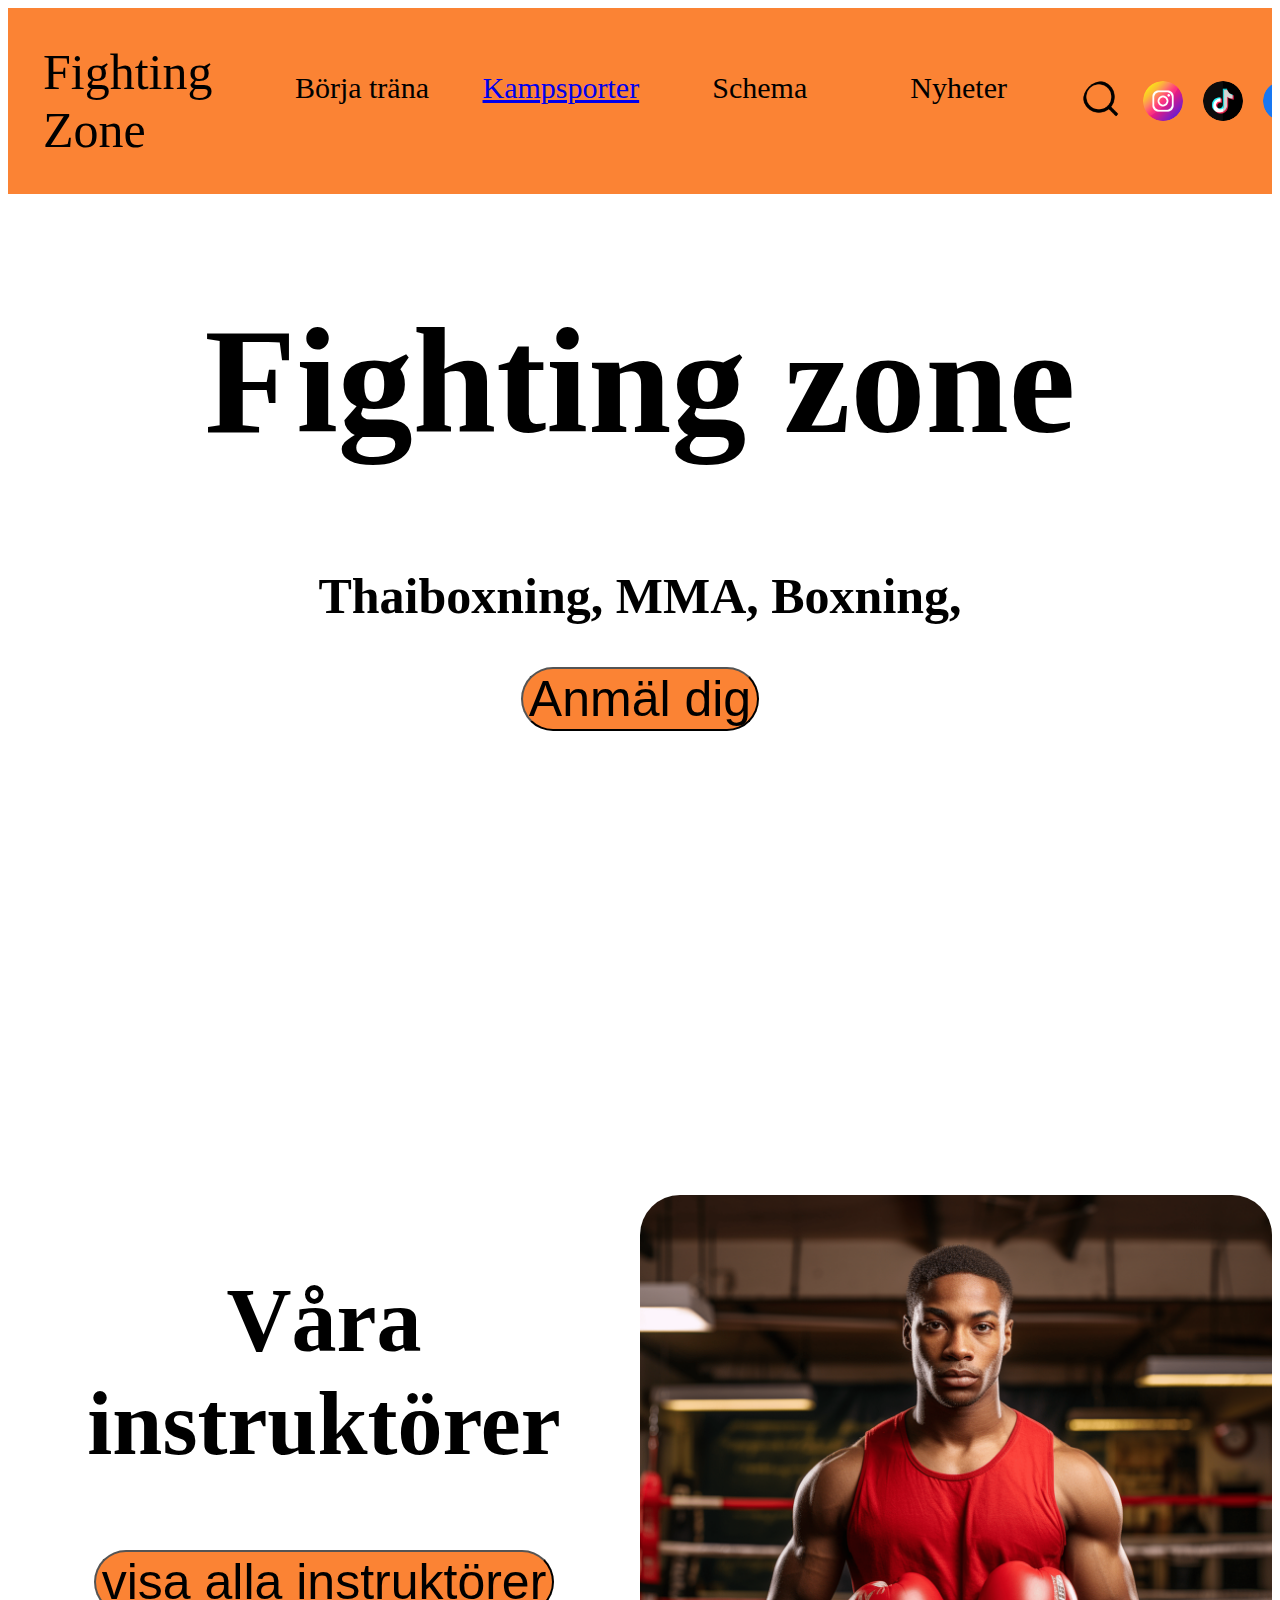
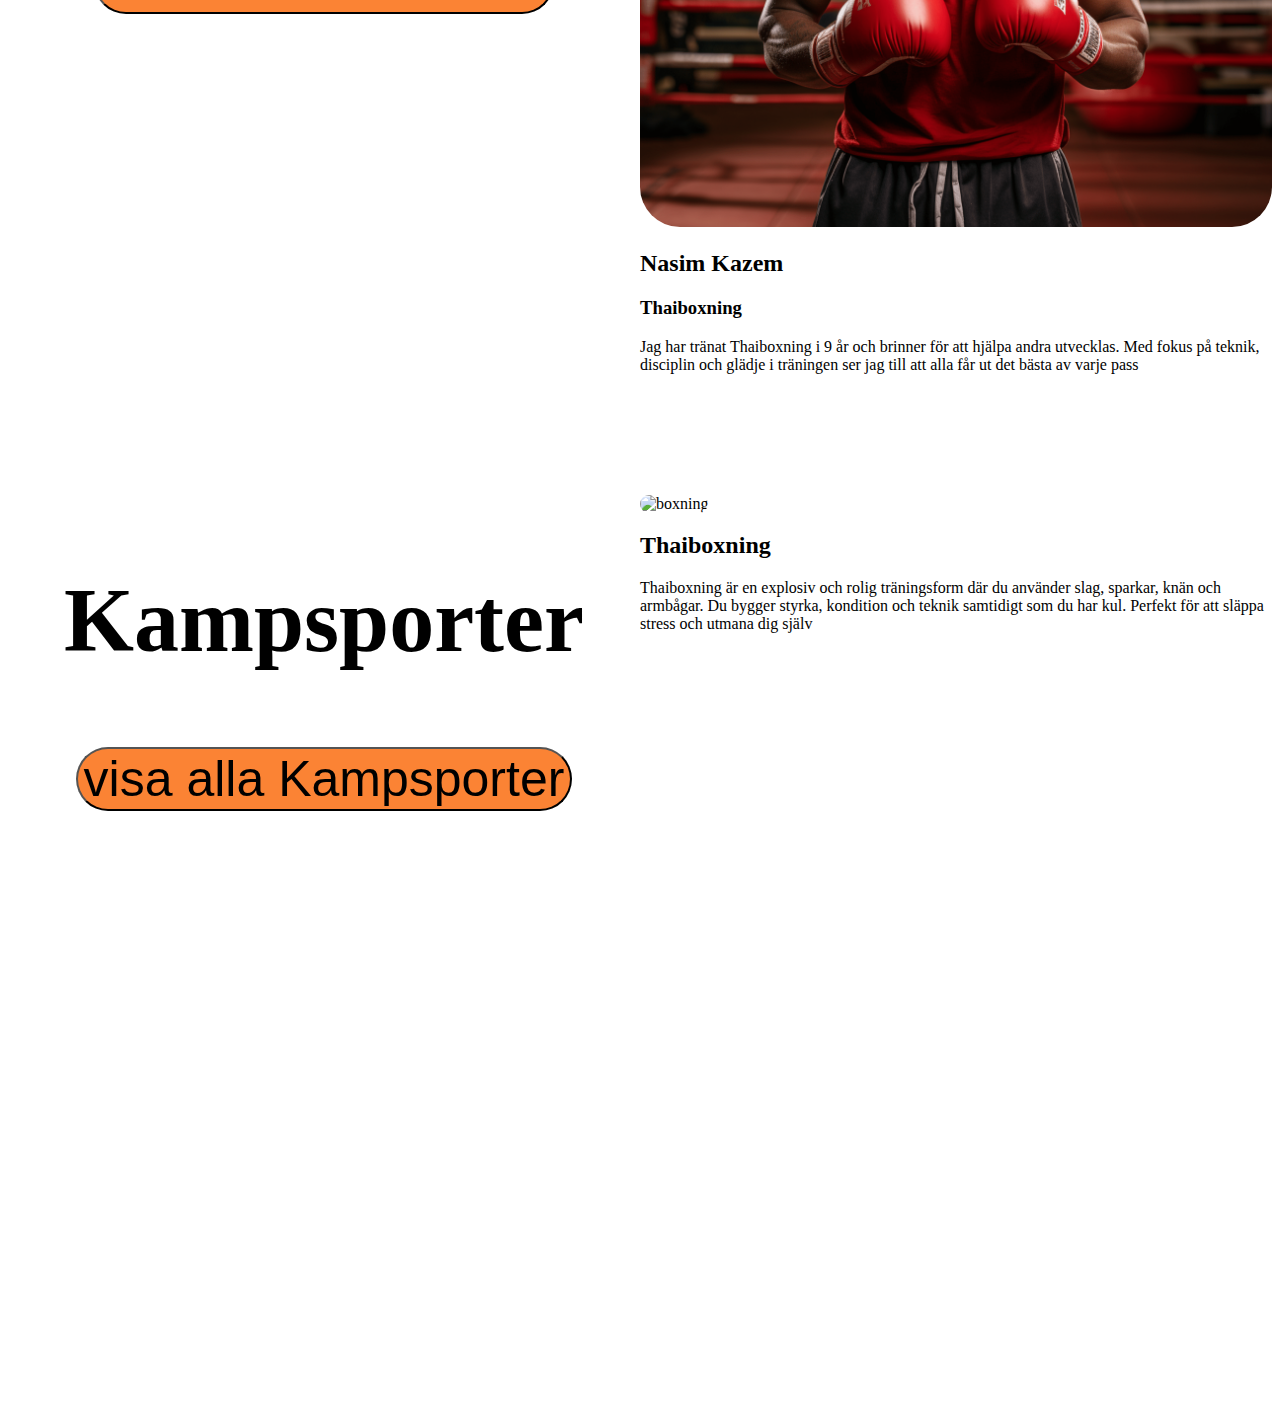
==== index.html @ 30fea443 "länkat till kampsporter och ändrat färg" ====
<!DOCTYPE html>
<html lang="en">
<head>
    <meta charset="UTF-8">
    <meta name="viewport" content="width=device-width, initial-scale=1.0">
    <title>Document</title>
    <link rel="stylesheet" href="css/style.css">
</head>


<body>
    <header>
        <nav class="navbar">
           
            <div class="logo"> Fighting <br> Zone</div>
            <ul class="navlankar">
                <li class="hv"> Börja träna </li>
                <li class="hv"> <a href="kampsporter"> Kampsporter </a></li>
                <li class="hv"> Schema </li>
                <li class="hv"> Nyheter </li>
                <li><div id="ikonerbox"><img class="ikoner" src="loupe.png" alt="sök knapp">
                <img class="ikoner" src="instagram-2.png" alt="Instagram">
                <img class="ikoner" src="tik-tok.png" alt="Tiktok">
                <img class="ikoner" src="facebook.png" alt="facebook"></div></li>
            </ul>
        </nav>
    </header> 



<main> 
    <section> 
            <h1> Fighting zone</h1>
            <h2 id="forstasidan"> Thaiboxning, MMA, Boxning, </h2>
            <button> Anmäl dig</button>
    </section>

 </main>


<main class="main2"> 
    <section class="sida2">
       
        <h2 class="andrasidan"> Våra <br> instruktörer</h2>
        <button class="visaalla"> visa alla instruktörer </button>

    </section>

    <section class="sida2">

            <img src="ai-generated-8414727_1280.png" alt="boxningscoach">
            <h2 class="bilsrubrik">Nasim Kazem</h2>
            <h3> Thaiboxning</h3>
            <p class="bildtext"> Jag har tränat Thaiboxning i 9 år och brinner för att hjälpa andra utvecklas. Med fokus på teknik, disciplin och glädje i träningen ser jag till att alla får ut det bästa av varje pass</p>
    
    </section>

</main>







<main class="main2"> 
    <section class="sida2">
       
        <h2 class="andrasidan"> Kampsporter</h2>
        <button class="visaalla"> visa alla Kampsporter </button>

    </section>

    <section class="sida2">

            <img src="lorenzo-fatto-offidani-de5OZMjb5ww-unsplash.jpg" alt="boxning">
            <h2 class="bildrubrik">Thaiboxning</h2>
            <p class="bildtext">Thaiboxning är en explosiv och rolig träningsform där du använder slag, sparkar, knän och armbågar. Du bygger styrka, kondition och teknik samtidigt som du har kul. Perfekt för att släppa stress och utmana dig själv</p>
    </section>

</main>





   <script src="js/script.js"></script>
</body>
</html>
---- css/style.css ----
#cotainer {
    display: grid;
    grid-template-rows: auto;
    grid-template-areas: 
    'hd hd hd hd'
    'nv nv nv nv'
    'sec sec sec sec'
    'ft ft ft ft';
    margin: auto;
    background-color: rgb(124, 124, 124);
   
}

header {
    grid-area: hd;
    background-color: rgb(251, 131, 52);
}


.navlankar {
    list-style-type: none;
    display: block;
    text-align: center;
    padding: 15px;
    overflow: hidden;
    display: flex;
}

.navbar li{
float: left;
margin: 15px;
font-size: 30px;
width: 300px;
}

.navbar {
    display: flex;
    align-items: center;
}

.navlankar li.hv:hover{
    background-color: rgb(128, 128, 128);
}

.ikoner {
    width: 40px;
    height: 40px;
    display: block;
    margin: 10px;
}

#ikonerbox {
    display: flex;
}

.logo {
    align-self: center;
    padding: 35px;
    font-size: 50px;
}

h1 {
    text-align: center;
    font-size: 150px;
}



#forstasidan {
    text-align: center;
    font-size: 50px;
}

button { 
    display:block;
   border-radius: 100px;
   font-size: 50px;
   margin: auto;
   background-color: rgb(251, 131, 52);;
}

main {
    height: 100vh;
}

.main2 {
    height: 100vh;
    display: flex;
    
}

.sida2 {
    width: 50%;
}

.andrasidan {
    font-size: 90px;
    text-align: center;
}

.visaalla {
    font-size: 50px;
}


img {
    max-width: 100%;
    height: auto;
    border-radius: 40px;

}

.bildrubrik {

}





@media screen and (max-width:600px) {


    nav {
        justify-content: center;
    }

    nav ul {
        display: block;
    }

    .logo {
        align-self: center;
        padding: 20px;
        font-size: 40px;
    }

    h1 {
        font-size: 80px;
        text-align: center;
    }

   #forstasidan {
        font-size: 30px;
        text-align: center;
    }

    button { 
        border-radius: 100px;
        font-size: 35px;
     }
    
     .visaalla {
        border-radius: 100px;
        font-size: 25px;

     }

    .andrasidan {
        font-size: 50px;
    }
     

}
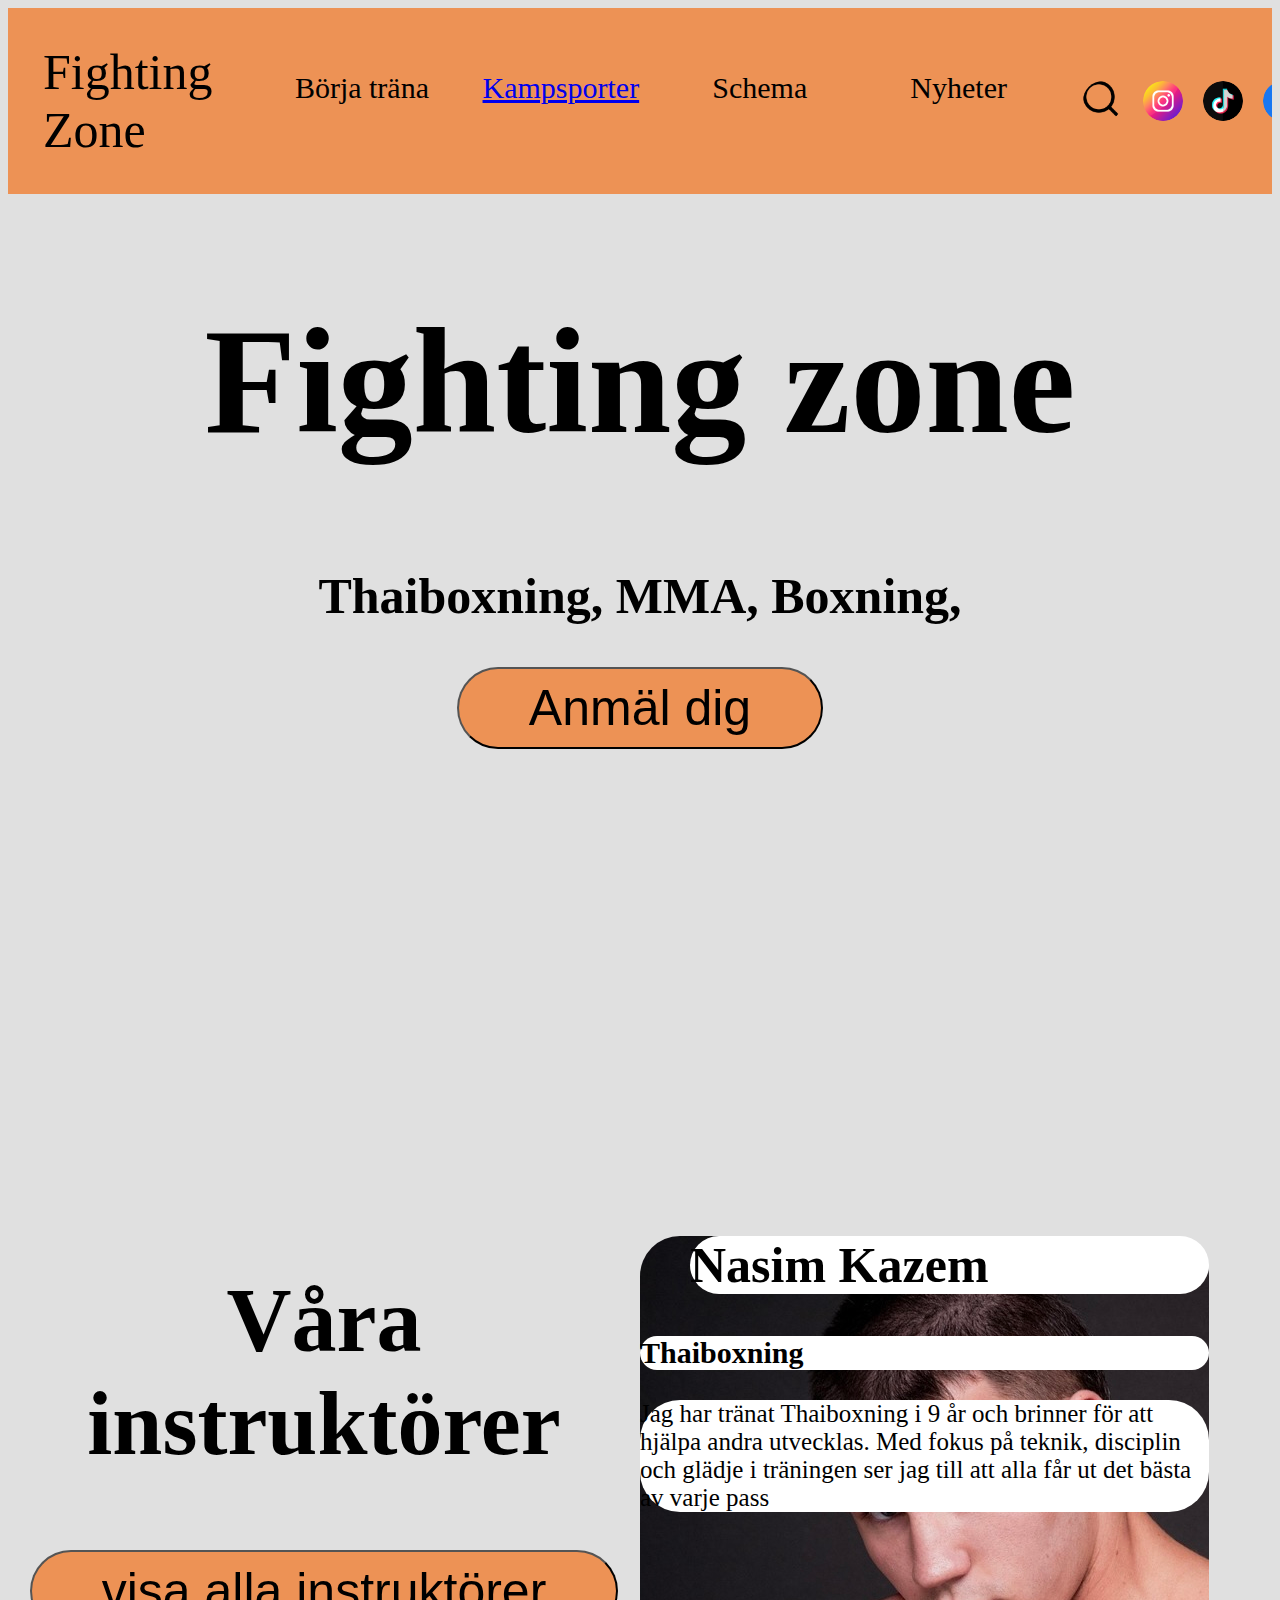
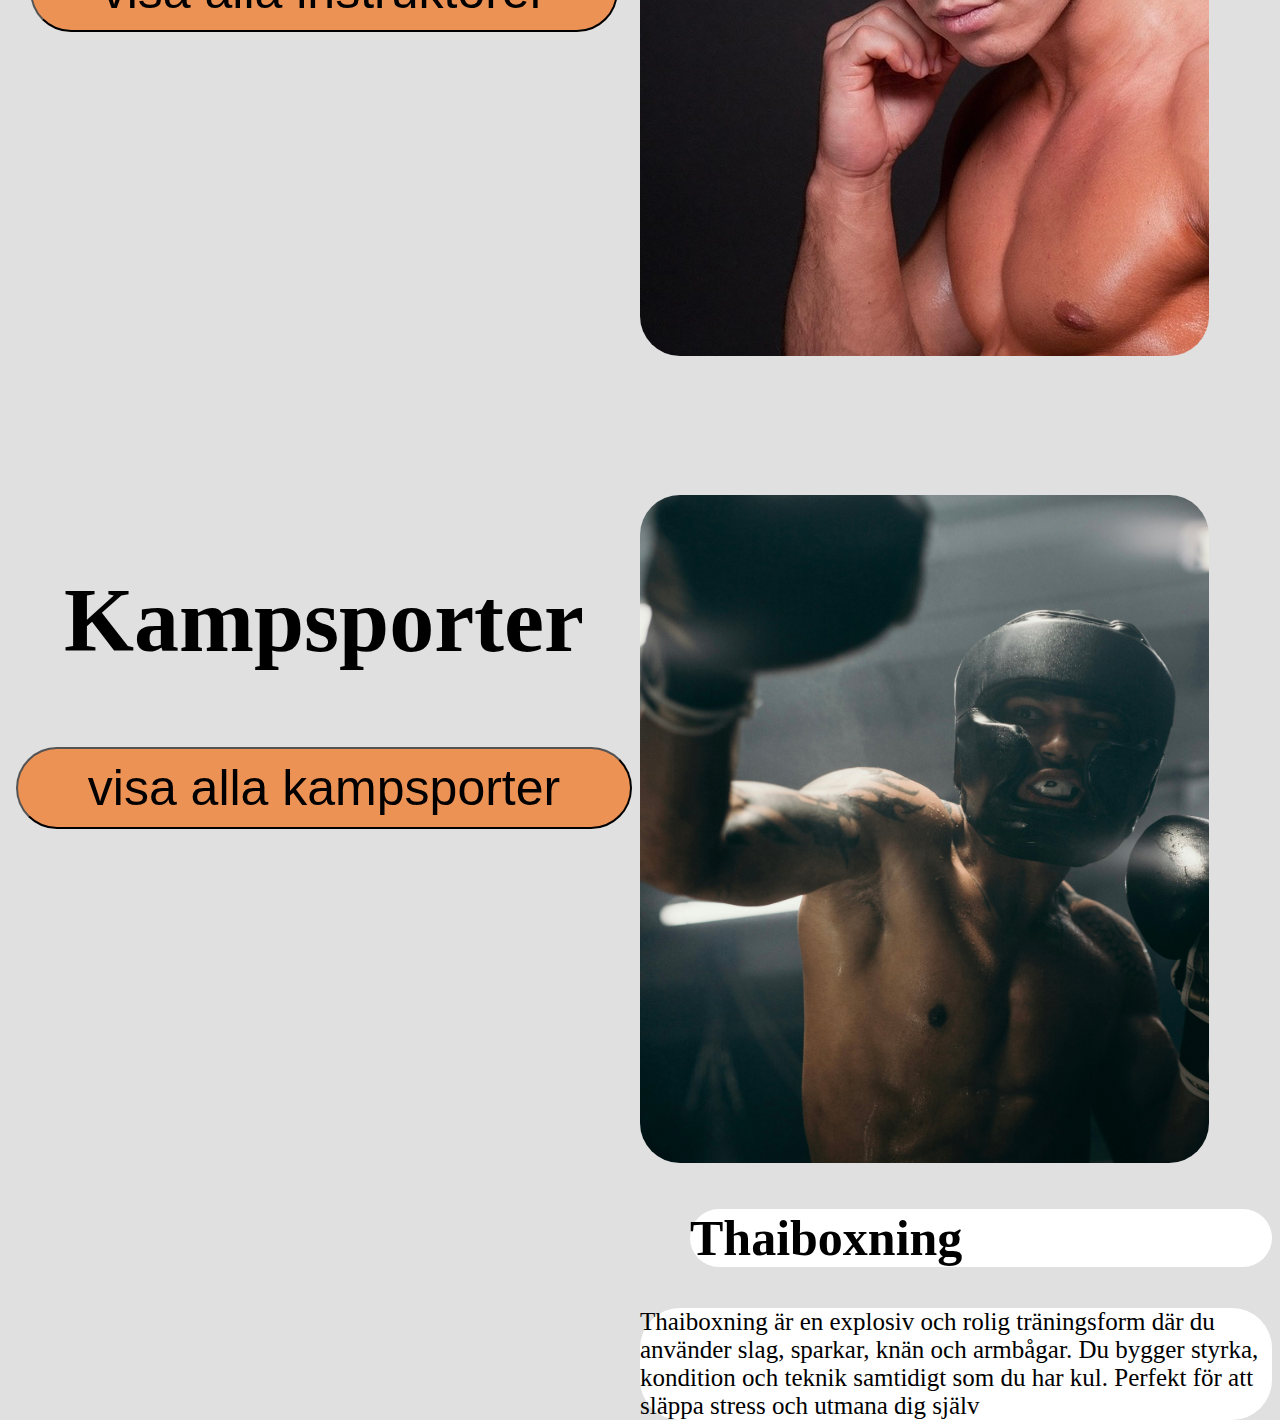
==== commit 866d8d81: "gott o blandat:)" ====
--- a/index.html
+++ b/index.html
@@ -8,7 +8,7 @@
 </head>
 
 
-<body>
+<body id="helasidan">
     <header>
         <nav class="navbar">
            
@@ -48,11 +48,13 @@
 
     <section class="sida2">
 
-            <img src="ai-generated-8414727_1280.png" alt="boxningscoach">
-            <h2 class="bilsrubrik">Nasim Kazem</h2>
+        <div class="Bild"> 
+
+            <h2 class="bildrubrik">Nasim Kazem</h2>
             <h3> Thaiboxning</h3>
             <p class="bildtext"> Jag har tränat Thaiboxning i 9 år och brinner för att hjälpa andra utvecklas. Med fokus på teknik, disciplin och glädje i träningen ser jag till att alla får ut det bästa av varje pass</p>
-    
+    </div>
+
     </section>
 
 </main>
@@ -67,13 +69,13 @@
     <section class="sida2">
        
         <h2 class="andrasidan"> Kampsporter</h2>
-        <button class="visaalla"> visa alla Kampsporter </button>
+        <button class="visaalla"> visa alla kampsporter </button>
 
     </section>
 
     <section class="sida2">
 
-            <img src="lorenzo-fatto-offidani-de5OZMjb5ww-unsplash.jpg" alt="boxning">
+            <img src="pexels-cottonbro-4761665.jpg" alt="boxning">
             <h2 class="bildrubrik">Thaiboxning</h2>
             <p class="bildtext">Thaiboxning är en explosiv och rolig träningsform där du använder slag, sparkar, knän och armbågar. Du bygger styrka, kondition och teknik samtidigt som du har kul. Perfekt för att släppa stress och utmana dig själv</p>
     </section>
@@ -83,7 +85,6 @@
 
 
 
-
    <script src="js/script.js"></script>
 </body>
 </html>--- a/css/style.css
+++ b/css/style.css
@@ -8,14 +8,17 @@
     'ft ft ft ft';
     margin: auto;
     background-color: rgb(124, 124, 124);
-   
+
 }
 
 header {
     grid-area: hd;
-    background-color: rgb(251, 131, 52);
-}
-
+    background-color: rgb(237, 146, 85);
+}
+
+#helasidan {
+    background-color: rgb(224, 224, 224);
+}
 
 .navlankar {
     list-style-type: none;
@@ -76,7 +79,8 @@
    border-radius: 100px;
    font-size: 50px;
    margin: auto;
-   background-color: rgb(251, 131, 52);;
+   background-color: rgb(237, 146, 85);
+   padding: 10px 70px;
 }
 
 main {
@@ -91,6 +95,8 @@
 
 .sida2 {
     width: 50%;
+    position: relative; 
+    display: inline-block;
 }
 
 .andrasidan {
@@ -103,18 +109,51 @@
 }
 
 
+.Bild {
+    background-image: url("../bodybuilder-5352031_1280\ 2.jpg");
+    max-width: 90%;
+    height: 80%;
+    border-radius: 40px;
+}
+
 img {
-    max-width: 100%;
+    max-width: 90%;
     height: auto;
     border-radius: 40px;
 
 }
 
 .bildrubrik {
-
-}
-
-
+   font-size: 50px;
+   background-color: rgb(255, 255, 255);
+   border-radius: 40px;
+ 
+   margin-left:50px
+}
+
+h3 { 
+    background-color: rgb(255, 255, 255);
+    border-radius: 40px;
+    font-size: 30px;
+}
+
+.bildtext {
+    background-color: rgb(255, 255, 255);
+    font-size: 25px;
+    border-radius: 40px;
+}
+
+#html2 {
+    background-color: rgb(154, 154, 154);
+}
+
+#intresseanmälan {
+    font-size: 50px;
+}
+
+.aktivitet {
+border-radius: 100px;
+}
 
 
 
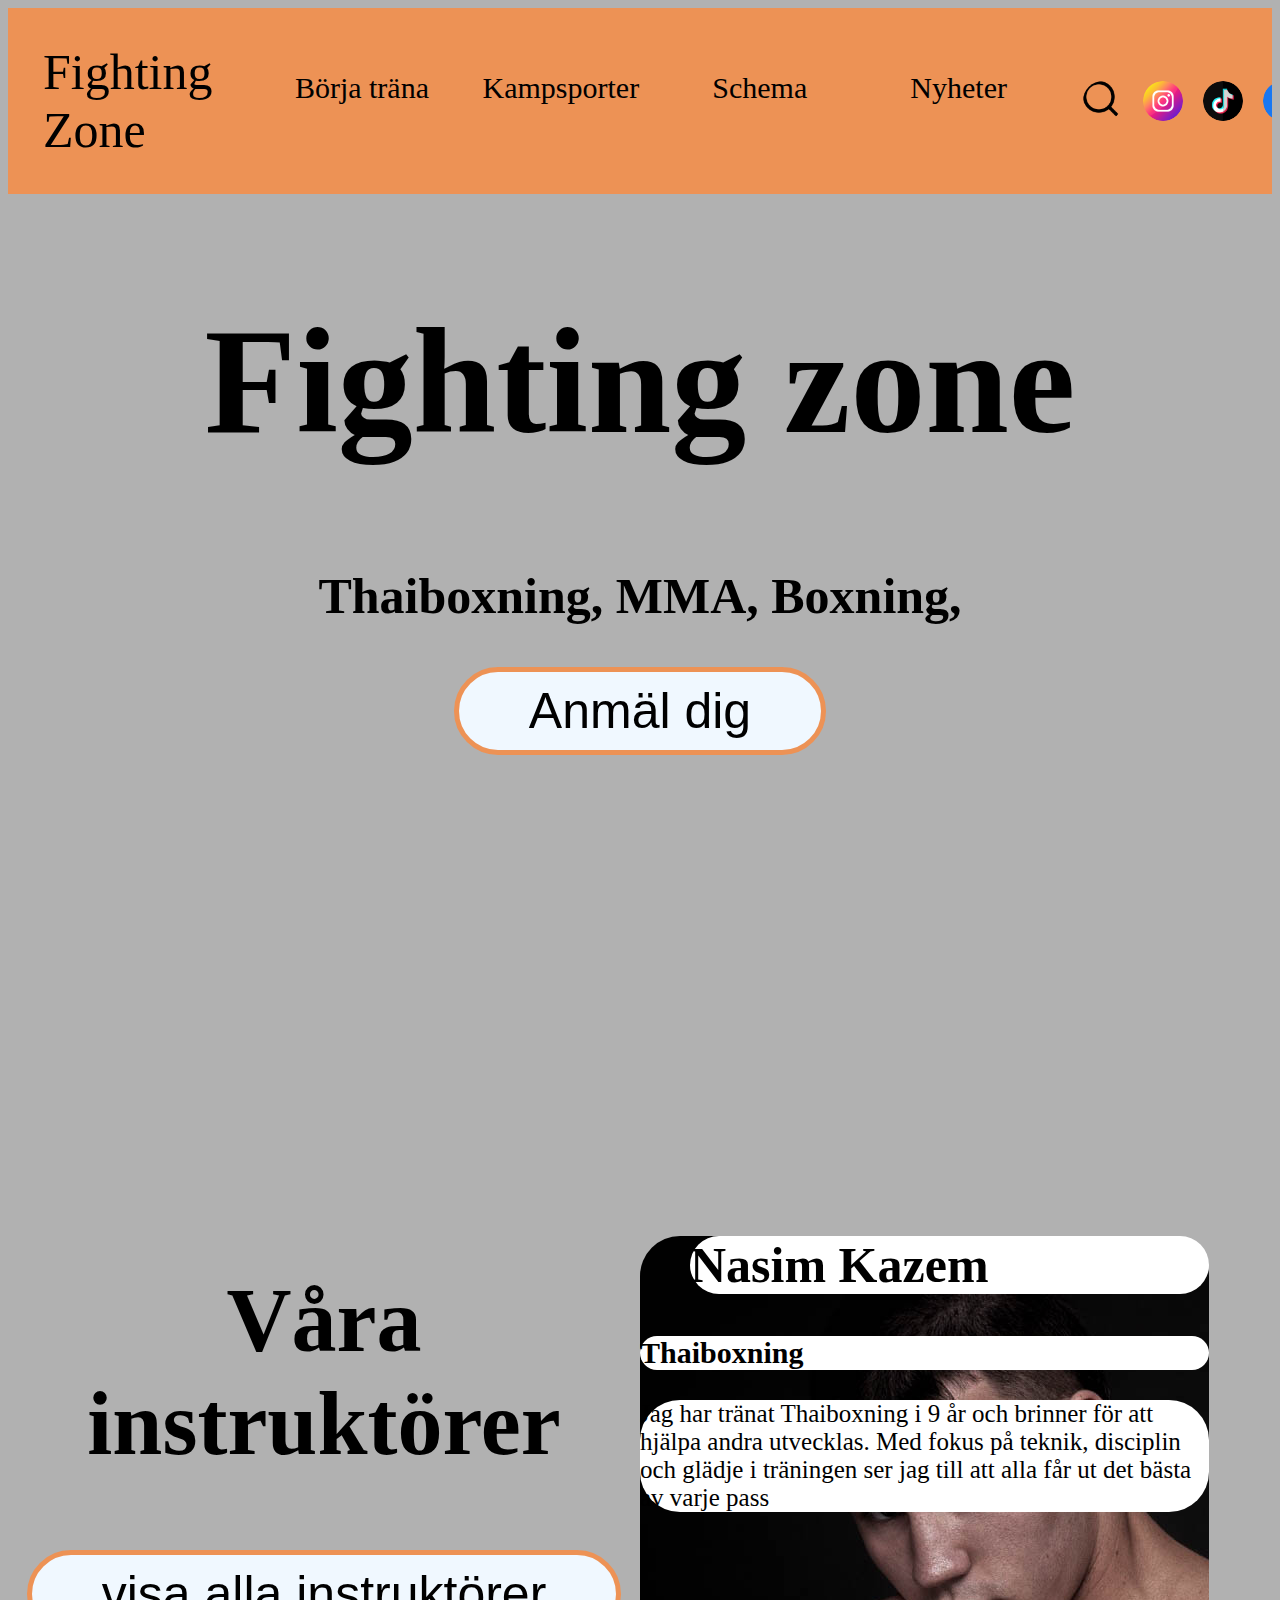
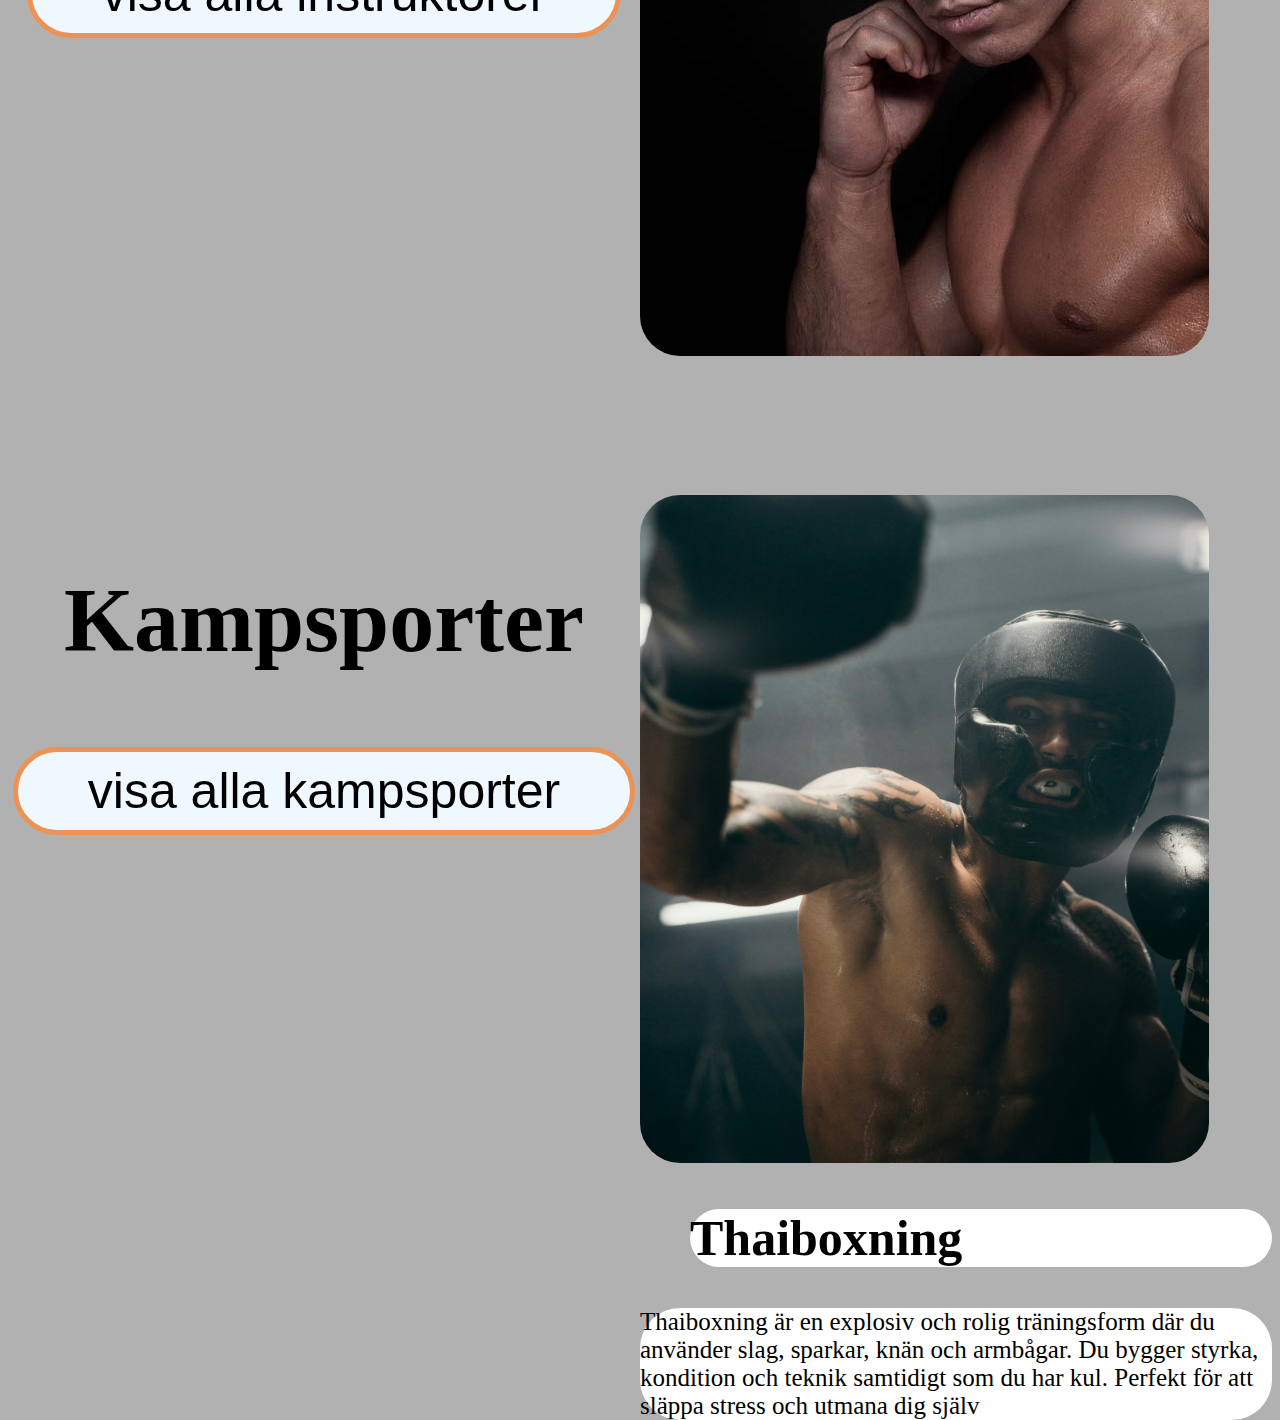
==== commit fa048541: "Ändrat knappar och andra detaljer" ====
--- a/index.html
+++ b/index.html
@@ -15,7 +15,7 @@
             <div class="logo"> Fighting <br> Zone</div>
             <ul class="navlankar">
                 <li class="hv"> Börja träna </li>
-                <li class="hv"> <a href="kampsporter"> Kampsporter </a></li>
+                <li class="hv"> <a href="#kampsporter"> Kampsporter </a></li>
                 <li class="hv"> Schema </li>
                 <li class="hv"> Nyheter </li>
                 <li><div id="ikonerbox"><img class="ikoner" src="loupe.png" alt="sök knapp">
@@ -32,7 +32,7 @@
     <section> 
             <h1> Fighting zone</h1>
             <h2 id="forstasidan"> Thaiboxning, MMA, Boxning, </h2>
-            <button> Anmäl dig</button>
+            <button> <a href="anmäldig.html">Anmäl dig</a></button>
     </section>
 
  </main>
@@ -66,7 +66,7 @@
 
 
 <main class="main2"> 
-    <section class="sida2">
+    <section class="sida2" id="kampsporter"> 
        
         <h2 class="andrasidan"> Kampsporter</h2>
         <button class="visaalla"> visa alla kampsporter </button>
--- a/css/style.css
+++ b/css/style.css
@@ -17,7 +17,7 @@
 }
 
 #helasidan {
-    background-color: rgb(224, 224, 224);
+    background-color: rgb(177, 177, 177);
 }
 
 .navlankar {
@@ -42,7 +42,12 @@
 }
 
 .navlankar li.hv:hover{
-    background-color: rgb(128, 128, 128);
+    background-color: rgb(177, 177, 177);
+}
+
+a {
+text-decoration: none;
+color: #000;
 }
 
 .ikoner {
@@ -79,8 +84,14 @@
    border-radius: 100px;
    font-size: 50px;
    margin: auto;
-   background-color: rgb(237, 146, 85);
    padding: 10px 70px;
+   border-radius: ;
+   background-color: aliceblue;
+   border: 5px solid rgb(237, 146, 85);
+}
+
+button:hover {
+    background-color: rgb(237, 146, 85);
 }
 
 main {
@@ -144,16 +155,32 @@
 }
 
 #html2 {
-    background-color: rgb(154, 154, 154);
-}
+    background-color: rgb(179, 179, 179);
+    display: flex;
+    justify-content: center;
+}
+
 
 #intresseanmälan {
     font-size: 50px;
 }
+
+#intresseanmälan.knappar {
+    display: flex;
+}
+
 
 .aktivitet {
 border-radius: 100px;
-}
+background-color: aliceblue;
+border: 5px solid rgb(237, 146, 85);
+}
+
+
+p {
+    font-size: 30px;
+}
+
 
 
 
@@ -198,6 +225,7 @@
     .andrasidan {
         font-size: 50px;
     }
+
      
 
 }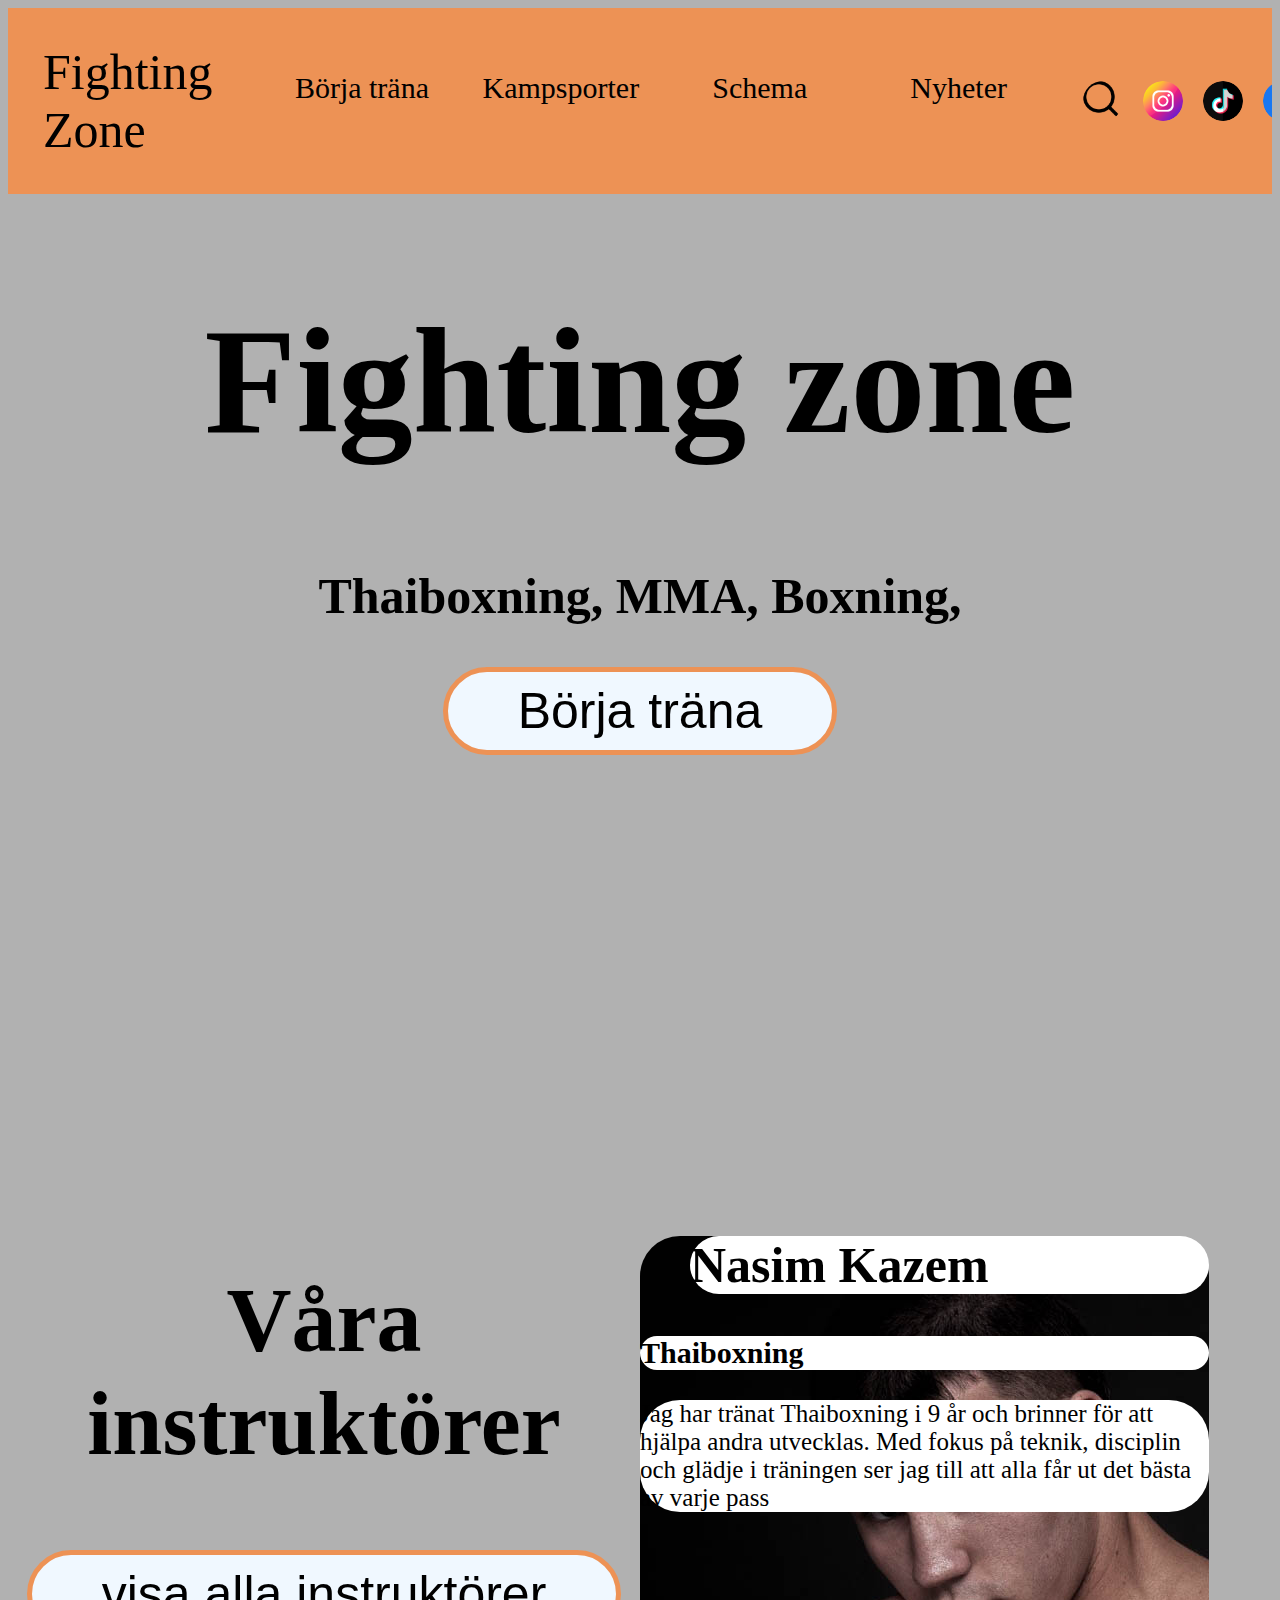
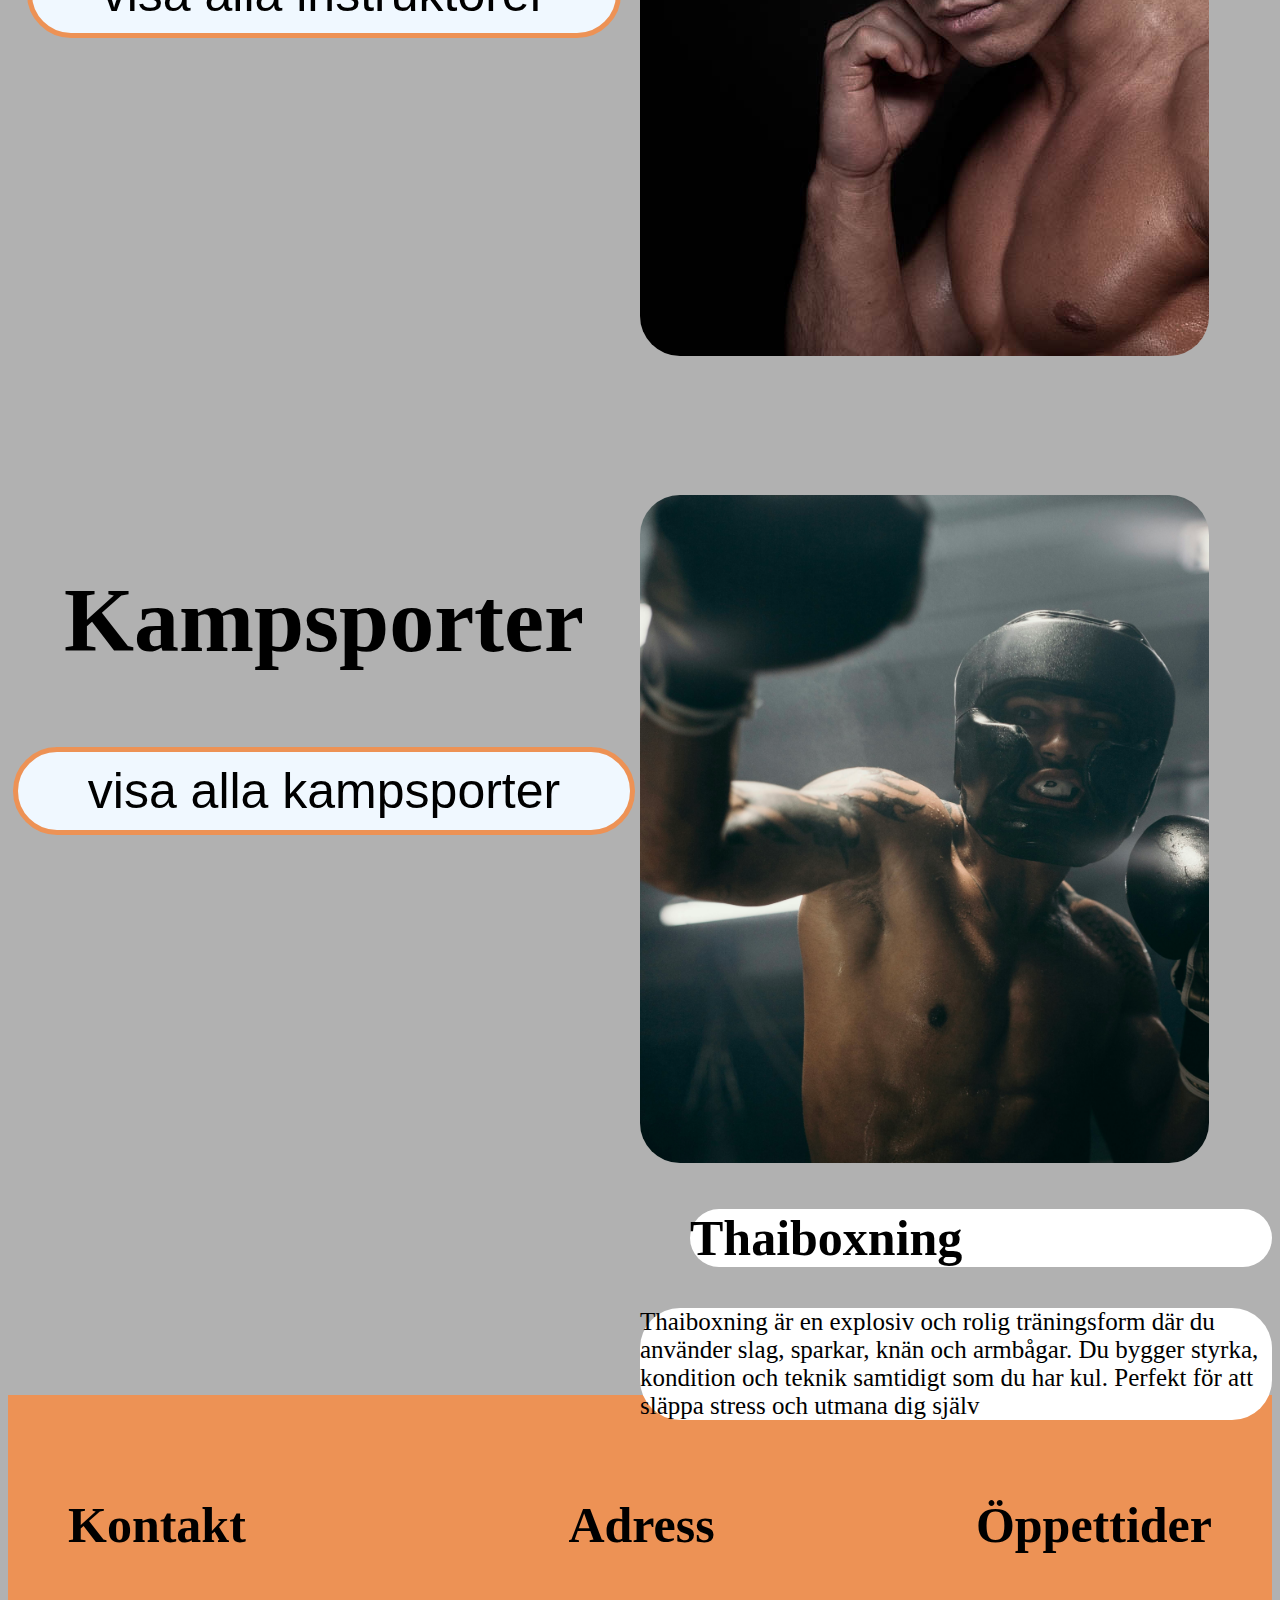
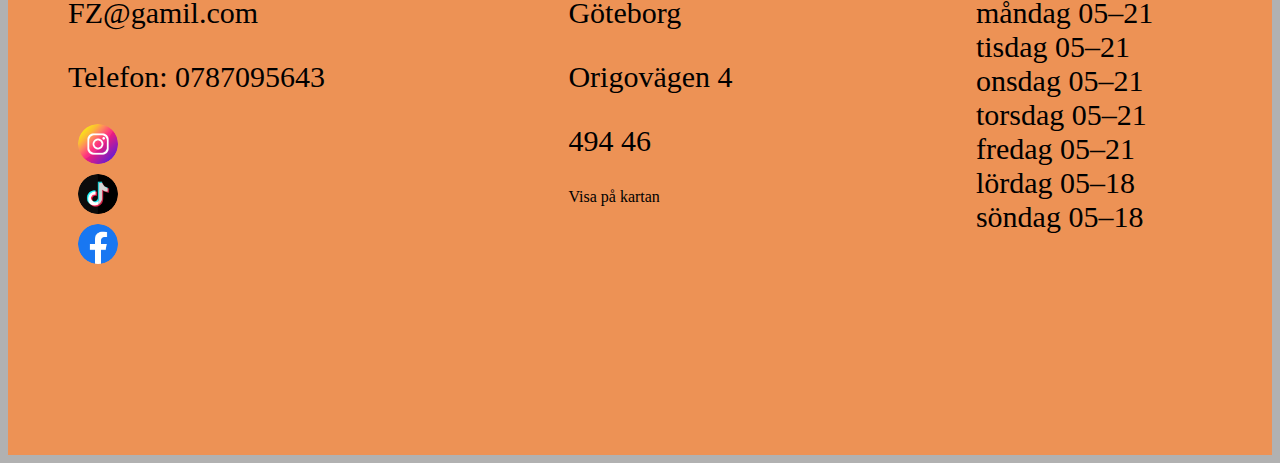
==== commit cb687a5c: "footer" ====
--- a/index.html
+++ b/index.html
@@ -32,7 +32,7 @@
     <section> 
             <h1> Fighting zone</h1>
             <h2 id="forstasidan"> Thaiboxning, MMA, Boxning, </h2>
-            <button> <a href="anmäldig.html">Anmäl dig</a></button>
+            <button> <a href="anmäldig.html">Börja träna</a></button>
     </section>
 
  </main>
@@ -82,7 +82,39 @@
 
 </main>
 
+<footer>
+    <div class="footer.text"> 
+        <h2 class="footerrubrik"> Kontakt </h2>
+        <p> <a href="https://mail.google.com/mail/u/1/#inbox"> FZ@gamil.com</a></p>
+        <p> Telefon: 0787095643</p>
+        <img class="ikoner" src="instagram-2.png" alt="Instagram">
+        <img class="ikoner" src="tik-tok.png" alt="Tiktok">
+        <img class="ikoner" src="facebook.png" alt="facebook"></div>
+    </div>
 
+    <div class="footer.text"> 
+        <h2 class="footerrubrik"> Adress </h2>
+        <p> Göteborg </p>
+        <p> Origovägen 4 </p>
+        <p> 494 46</p>
+        <a href="https://www.google.com/maps/dir/57.8164964,12.036307/Origovägen+4,+412+58+Göteborg/@57.7618045,10.7734754,8.86z/data=!4m10!4m9!1m1!4e1!1m5!1m1!1s0x464ff30cadd946df:0x39654b05d8cc5f4a!2m2!1d11.9745852!2d57.6904964!3e3?entry=ttu&g_ep=EgoyMDI1MDMyNC4wIKXMDSoASAFQAw%3D%3D"> Visa på kartan </a>
+
+    </div>
+
+    <div class="footer.text"> 
+        <h2 class="footerrubrik"> Öppettider </h2>
+        <p> måndag	05–21 <br>
+            tisdag	05–21<br>
+            onsdag	05–21<br>
+            torsdag	05–21<br>
+            fredag	05–21<br>
+            lördag	05–18<br>
+            söndag	05–18
+        </p>
+    
+    </div>
+
+</footer>
 
 
    <script src="js/script.js"></script>
--- a/css/style.css
+++ b/css/style.css
@@ -85,7 +85,6 @@
    font-size: 50px;
    margin: auto;
    padding: 10px 70px;
-   border-radius: ;
    background-color: aliceblue;
    border: 5px solid rgb(237, 146, 85);
 }
@@ -153,6 +152,28 @@
     font-size: 25px;
     border-radius: 40px;
 }
+
+footer {
+    height: 60vh;
+    background-color: rgb(237, 146, 85);
+    display: flex;
+    justify-content: space-between;
+    padding: 60px;
+}
+
+
+.footerrubrik {
+    font-size: 50px;
+}
+
+.footer.text 
+
+
+
+
+
+
+
 
 #html2 {
     background-color: rgb(179, 179, 179);
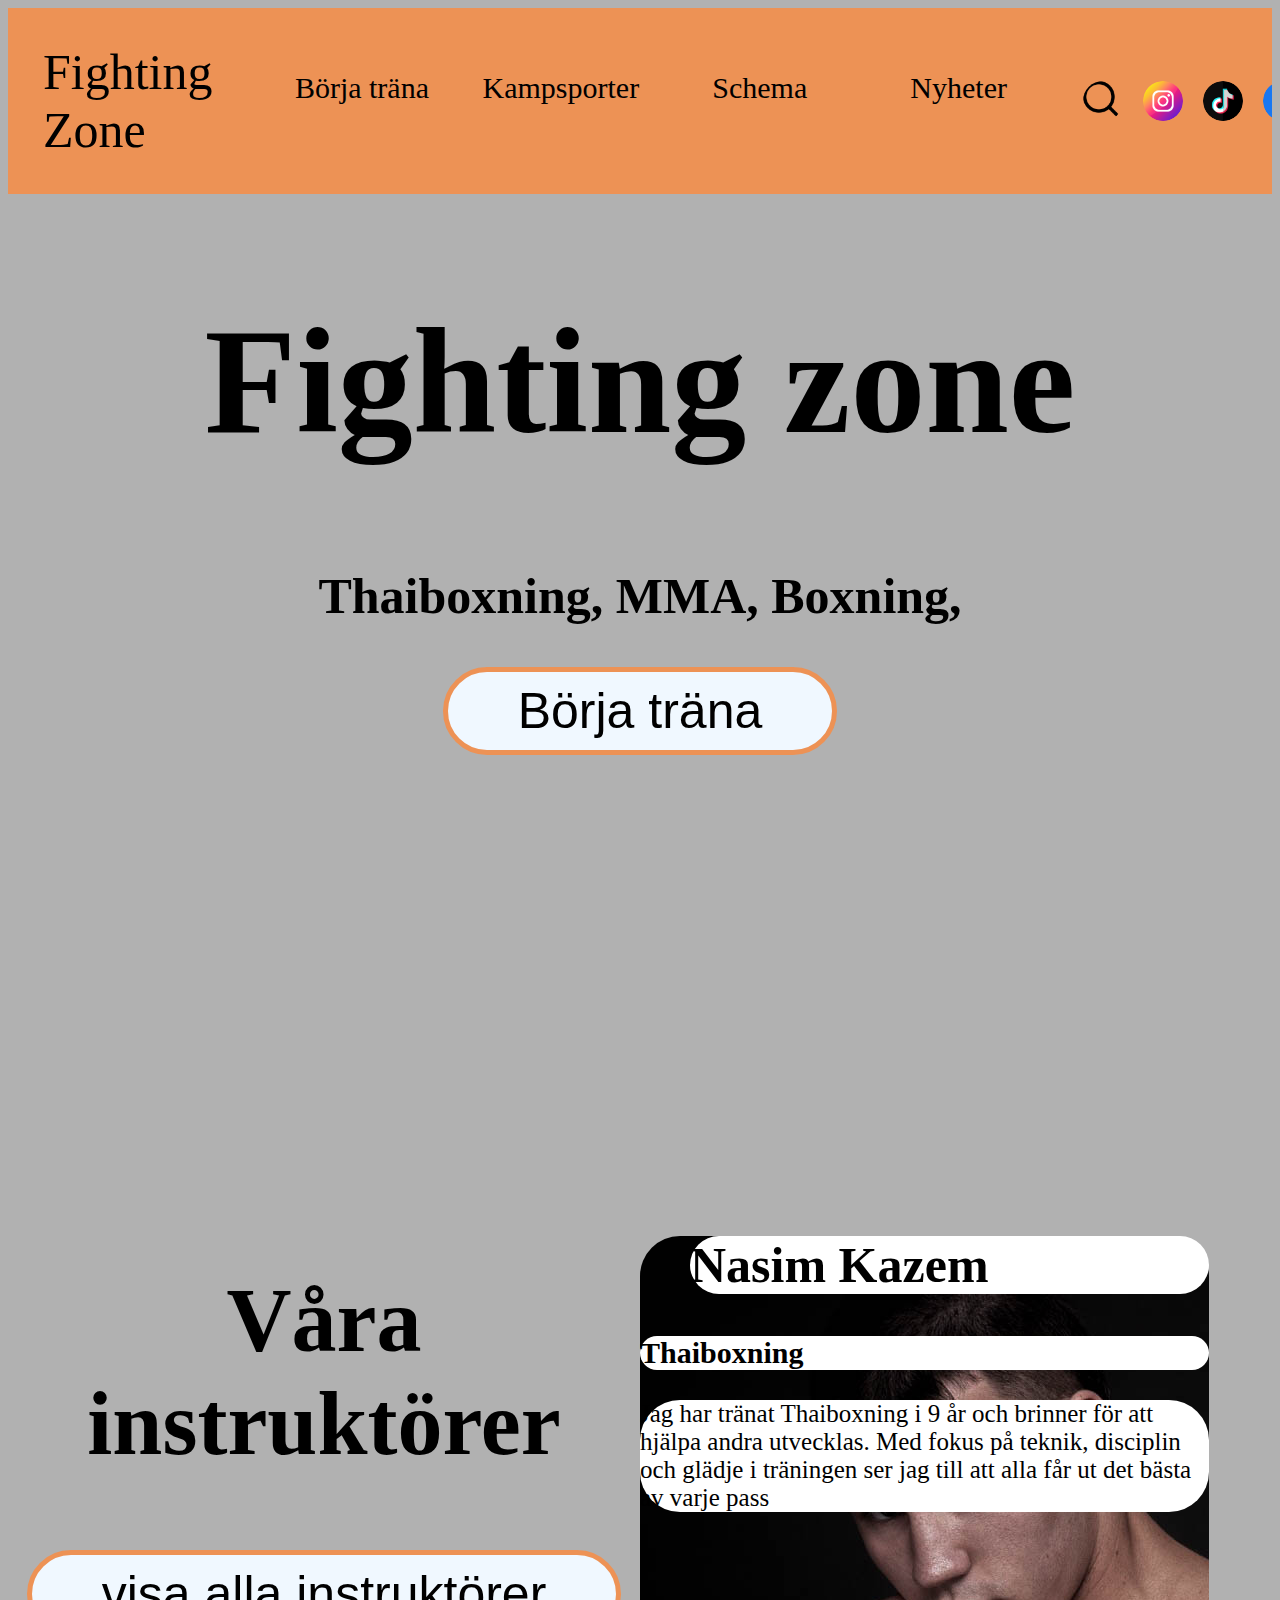
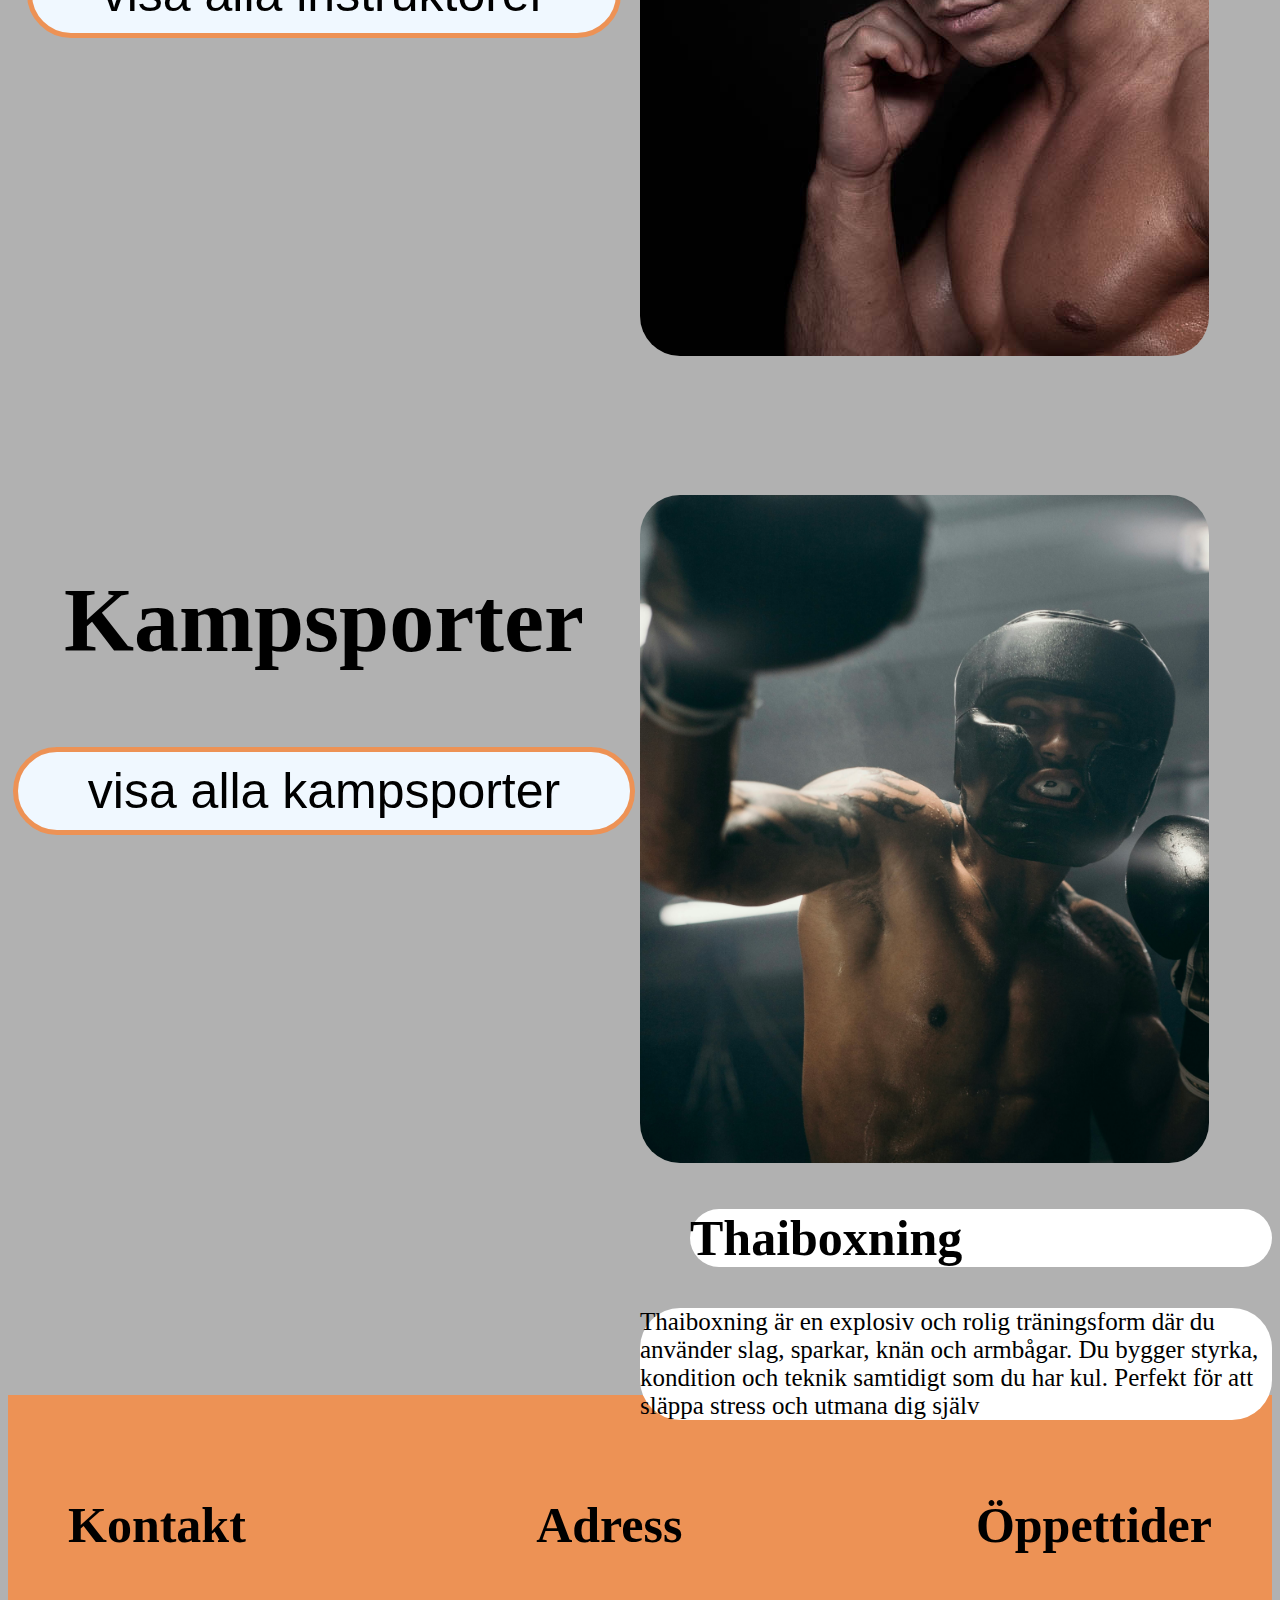
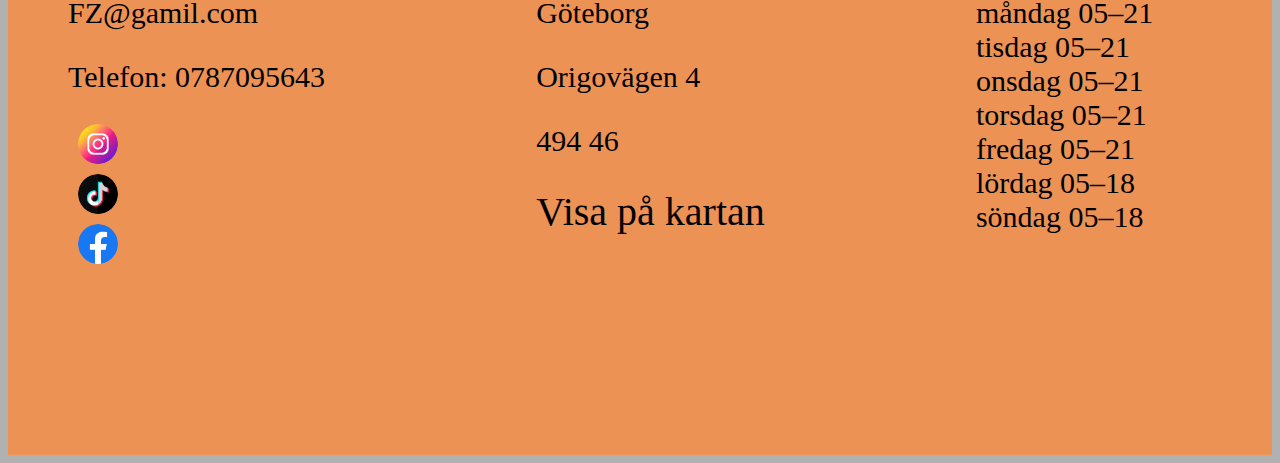
==== commit 1aac1250: "fixat storleken i html2" ====
--- a/index.html
+++ b/index.html
@@ -97,7 +97,7 @@
         <p> Göteborg </p>
         <p> Origovägen 4 </p>
         <p> 494 46</p>
-        <a href="https://www.google.com/maps/dir/57.8164964,12.036307/Origovägen+4,+412+58+Göteborg/@57.7618045,10.7734754,8.86z/data=!4m10!4m9!1m1!4e1!1m5!1m1!1s0x464ff30cadd946df:0x39654b05d8cc5f4a!2m2!1d11.9745852!2d57.6904964!3e3?entry=ttu&g_ep=EgoyMDI1MDMyNC4wIKXMDSoASAFQAw%3D%3D"> Visa på kartan </a>
+        <a id="karta" href="https://www.google.com/maps/dir/57.8164964,12.036307/Origovägen+4,+412+58+Göteborg/@57.7618045,10.7734754,8.86z/data=!4m10!4m9!1m1!4e1!1m5!1m1!1s0x464ff30cadd946df:0x39654b05d8cc5f4a!2m2!1d11.9745852!2d57.6904964!3e3?entry=ttu&g_ep=EgoyMDI1MDMyNC4wIKXMDSoASAFQAw%3D%3D"> Visa på kartan </a>
 
     </div>
 
--- a/css/style.css
+++ b/css/style.css
@@ -93,6 +93,10 @@
     background-color: rgb(237, 146, 85);
 }
 
+.aktivitet:active {
+    background-color: rgb(237, 146, 85);
+}
+
 main {
     height: 100vh;
 }
@@ -166,8 +170,9 @@
     font-size: 50px;
 }
 
-.footer.text 
-
+#karta {
+    font-size: 40px;
+}
 
 
 
@@ -177,18 +182,16 @@
 
 #html2 {
     background-color: rgb(179, 179, 179);
-    display: flex;
-    justify-content: center;
+
 }
 
 
 #intresseanmälan {
-    font-size: 50px;
-}
-
-#intresseanmälan.knappar {
-    display: flex;
-}
+    font-size: 70px;
+ 
+}
+
+
 
 
 .aktivitet {
@@ -202,6 +205,51 @@
     font-size: 30px;
 }
 
+.uppgifter { 
+    height: 60px;
+    width: 650px;
+    border-radius: 30px;
+    border: none;
+    font-size: 20px;
+    margin: 10px;
+    padding-left: 15px;
+    border: 2.5px solid rgb(237, 146, 85);
+
+}
+
+#kontaktuppgifter {
+    margin: 50px 10px 50px 10px;
+}
+
+#personnr {
+    margin: 50px 10px 50px 10px;
+}
+
+#personnr select,
+#personnr input {
+    height: 60px;
+    width: 315px;
+    margin: 10px;
+    padding-left: 15px;
+    border-radius: 20px;
+    font-size: 17px;
+    margin-bottom: 50px;
+    margin-top: 50px;
+    border: 2.5px solid rgb(237, 146, 85);
+
+}
+
+label {
+    font-size: 25px;
+    margin-left: 10px;
+}
+
+#skicka {
+    font-size: 30px;
+    margin-top: 50px;
+    margin-bottom: 100px;
+}
+
 
 
 
@@ -235,6 +283,7 @@
     button { 
         border-radius: 100px;
         font-size: 35px;
+
      }
     
      .visaalla {
@@ -247,6 +296,36 @@
         font-size: 50px;
     }
 
+
+
+
+
+    #intresseanmälan {
+        font-size: 50px;
      
+    }
+
+    .uppgifter { 
+        height: 55px;
+        width: 350px;
+    }
+
+    #personnr select,
+    #personnr input {
+        height: 50px;
+        width: 150px;
+        margin-bottom: 10px;
+        margin-top: 10px;
+    
+    }
+
+
+    #skicka {
+        border-radius: 100px;
+        font-size: 20px;
+        padding: 20px;
+        background-color: rgb(237, 146, 85);;
+    }
+    
 
 }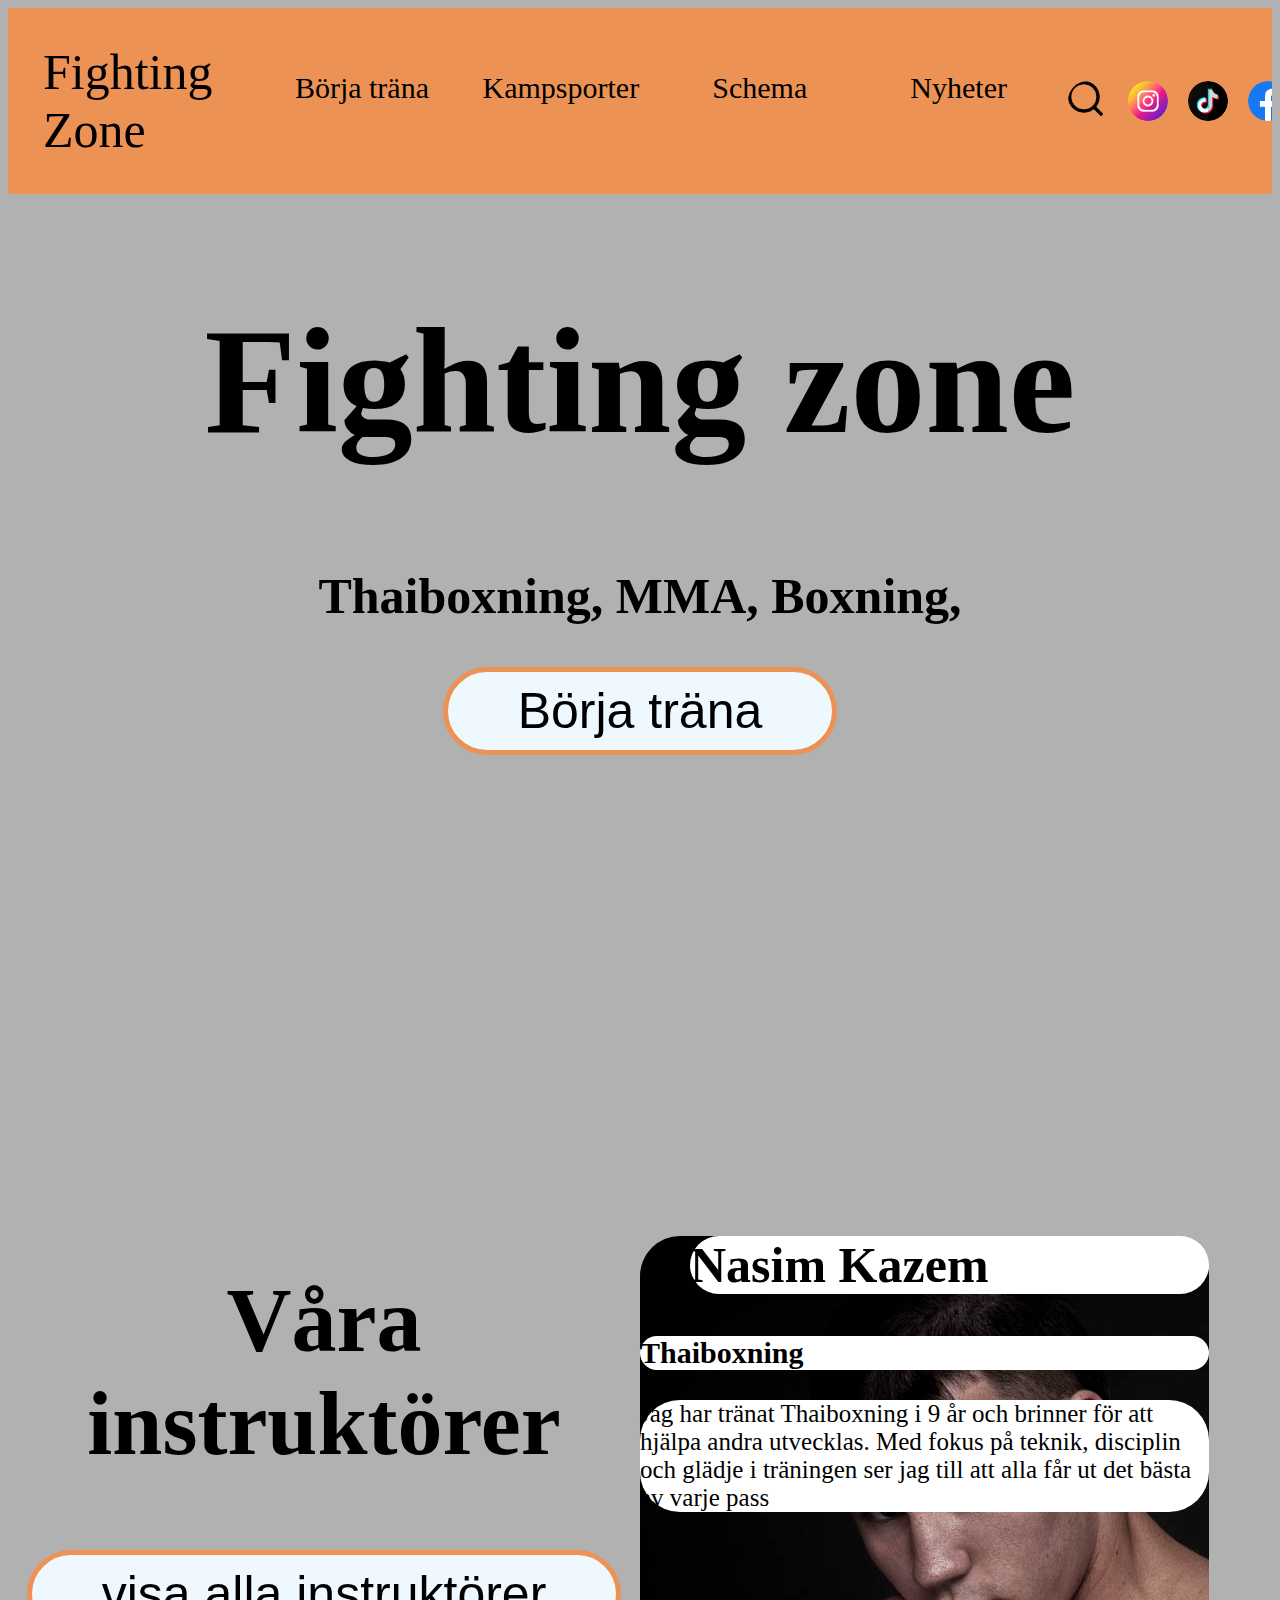
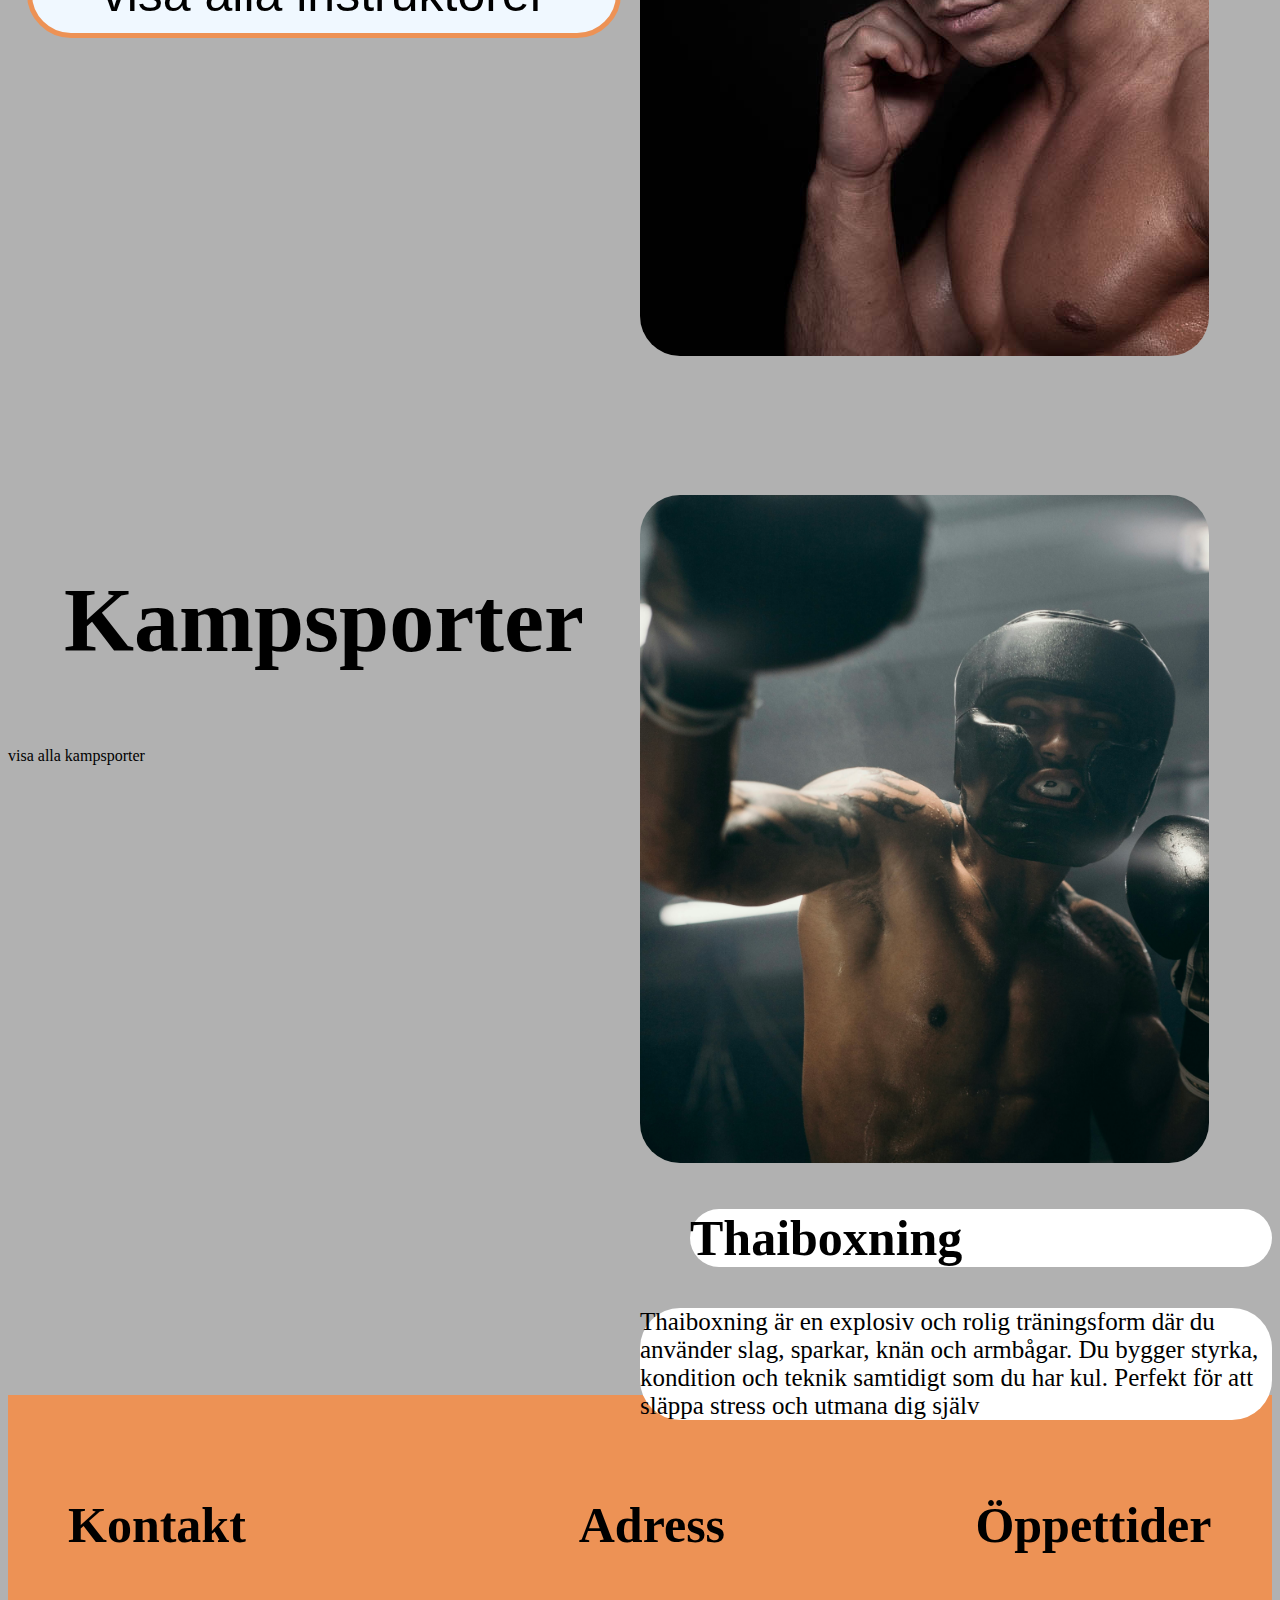
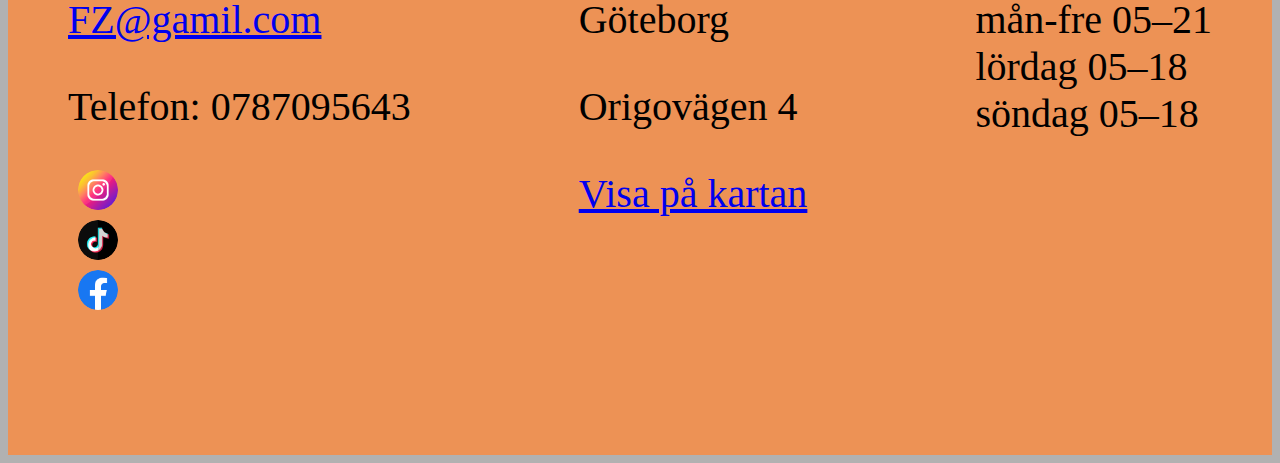
==== commit bb9e1959: "ändrat lite överallt:)" ====
--- a/index.html
+++ b/index.html
@@ -10,12 +10,29 @@
 
 <body id="helasidan">
     <header>
+
+      
         <nav class="navbar">
            
             <div class="logo"> Fighting <br> Zone</div>
-            <ul class="navlankar">
-                <li class="hv"> Börja träna </li>
-                <li class="hv"> <a href="#kampsporter"> Kampsporter </a></li>
+
+             <div class="hamburgare"> 
+            <div id="linje1"> </div>
+            <div id="linje2"> </div>
+            <div id="linje3"> </div>
+        </div> 
+
+            <ul class="navlankar">  
+
+
+             <div class="hamburgare"> 
+                <div id="linje1"> </div>
+                <div id="linje2"> </div>
+                <div id="linje3"> </div>
+            </div> 
+                
+                <li class="hv"> <a class="lank" href="anmäldig.html">Börja träna</a> </li>
+                <li class="hv"> <a class="lank" href="#main3"> Kampsporter</a> </li>
                 <li class="hv"> Schema </li>
                 <li class="hv"> Nyheter </li>
                 <li><div id="ikonerbox"><img class="ikoner" src="loupe.png" alt="sök knapp">
@@ -28,21 +45,23 @@
 
 
 
+
+
 <main> 
     <section> 
             <h1> Fighting zone</h1>
             <h2 id="forstasidan"> Thaiboxning, MMA, Boxning, </h2>
-            <button> <a href="anmäldig.html">Börja träna</a></button>
+            <button> <a class="lank" href="anmäldig.html">Börja träna</a></button>
     </section>
 
  </main>
 
 
-<main class="main2"> 
+<main id="main2"> 
     <section class="sida2">
        
         <h2 class="andrasidan"> Våra <br> instruktörer</h2>
-        <button class="visaalla"> visa alla instruktörer </button>
+        <button> visa alla instruktörer </button>
 
     </section>
 
@@ -65,11 +84,11 @@
 
 
 
-<main class="main2"> 
-    <section class="sida2" id="kampsporter"> 
+<main id="main3"> 
+    <section class="sida2"> 
        
         <h2 class="andrasidan"> Kampsporter</h2>
-        <button class="visaalla"> visa alla kampsporter </button>
+        <button"> visa alla kampsporter </button>
 
     </section>
 
@@ -87,27 +106,26 @@
         <h2 class="footerrubrik"> Kontakt </h2>
         <p> <a href="https://mail.google.com/mail/u/1/#inbox"> FZ@gamil.com</a></p>
         <p> Telefon: 0787095643</p>
+    <div>
         <img class="ikoner" src="instagram-2.png" alt="Instagram">
         <img class="ikoner" src="tik-tok.png" alt="Tiktok">
-        <img class="ikoner" src="facebook.png" alt="facebook"></div>
+        <img class="ikoner" src="facebook.png" alt="facebook"> 
     </div>
+    </div>
+
+
 
     <div class="footer.text"> 
         <h2 class="footerrubrik"> Adress </h2>
         <p> Göteborg </p>
         <p> Origovägen 4 </p>
-        <p> 494 46</p>
         <a id="karta" href="https://www.google.com/maps/dir/57.8164964,12.036307/Origovägen+4,+412+58+Göteborg/@57.7618045,10.7734754,8.86z/data=!4m10!4m9!1m1!4e1!1m5!1m1!1s0x464ff30cadd946df:0x39654b05d8cc5f4a!2m2!1d11.9745852!2d57.6904964!3e3?entry=ttu&g_ep=EgoyMDI1MDMyNC4wIKXMDSoASAFQAw%3D%3D"> Visa på kartan </a>
 
     </div>
 
     <div class="footer.text"> 
         <h2 class="footerrubrik"> Öppettider </h2>
-        <p> måndag	05–21 <br>
-            tisdag	05–21<br>
-            onsdag	05–21<br>
-            torsdag	05–21<br>
-            fredag	05–21<br>
+        <p> mån-fre	05–21 <br>
             lördag	05–18<br>
             söndag	05–18
         </p>
--- a/css/style.css
+++ b/css/style.css
@@ -1,4 +1,4 @@
-#cotainer {
+#container {
     display: grid;
     grid-template-rows: auto;
     grid-template-areas: 
@@ -30,8 +30,6 @@
 }
 
 .navbar li{
-float: left;
-margin: 15px;
 font-size: 30px;
 width: 300px;
 }
@@ -45,7 +43,11 @@
     background-color: rgb(177, 177, 177);
 }
 
-a {
+.active {
+    display: flex;
+}
+
+.lank {
 text-decoration: none;
 color: #000;
 }
@@ -101,7 +103,13 @@
     height: 100vh;
 }
 
-.main2 {
+#main2 {
+    height: 100vh;
+    display: flex;
+    
+}
+
+#main3 {
     height: 100vh;
     display: flex;
     
@@ -141,7 +149,6 @@
    font-size: 50px;
    background-color: rgb(255, 255, 255);
    border-radius: 40px;
- 
    margin-left:50px
 }
 
@@ -181,8 +188,13 @@
 
 
 #html2 {
+    background-color: rgb(255, 255, 255);
+}
+
+#html2section {
     background-color: rgb(179, 179, 179);
-
+    border-radius: 50px;
+    padding: 50px;
 }
 
 
@@ -202,12 +214,12 @@
 
 
 p {
-    font-size: 30px;
+    font-size: 40px;
 }
 
 .uppgifter { 
     height: 60px;
-    width: 650px;
+    width: 600px;
     border-radius: 30px;
     border: none;
     font-size: 20px;
@@ -228,7 +240,7 @@
 #personnr select,
 #personnr input {
     height: 60px;
-    width: 315px;
+    width: 300px;
     margin: 10px;
     padding-left: 15px;
     border-radius: 20px;
@@ -270,6 +282,23 @@
         font-size: 40px;
     }
 
+    .navlankar {
+    list-style-type: none;
+    display: none;
+    text-align: center;
+    padding: 15px;
+    overflow: hidden;
+    top: 0%;
+    right: 0%;
+
+    flex-direction: column;
+    position: absolute;
+    width: 50%;
+    background-color: aliceblue;
+    height: 50vh;
+
+}
+
     h1 {
         font-size: 80px;
         text-align: center;
@@ -294,6 +323,29 @@
 
     .andrasidan {
         font-size: 50px;
+    }
+
+    .main2 {
+        display: block;
+    }
+
+
+    footer {
+        display: block;
+    }
+
+    .hamburgare {
+       /* border: 1px solid #000; */
+       height: 30px;
+       width: 45px;
+       position: absolute;
+       top: 20px;
+       right: 20px;
+    }
+
+    .hamburgare div {
+        border: 1.5px solid #000;
+        margin: 6px;
     }
 
 
@@ -324,8 +376,28 @@
         border-radius: 100px;
         font-size: 20px;
         padding: 20px;
-        background-color: rgb(237, 146, 85);;
-    }
-    
+        background-color: rgb(237, 146, 85);
+    }
+
+    p {
+        font-size: 30px;
+        margin-bottom: 50px;
+        margin-top: 50px;
+
+    }
+    
+    .aktivitet {
+        margin: 30px;
+        background-color: rgb(237, 146, 85);
+        font-size: 25px;
+    }
+    
+
+    label {
+        font-size: 20px;
+        margin-left: 10px;
+    }
+
+
 
 }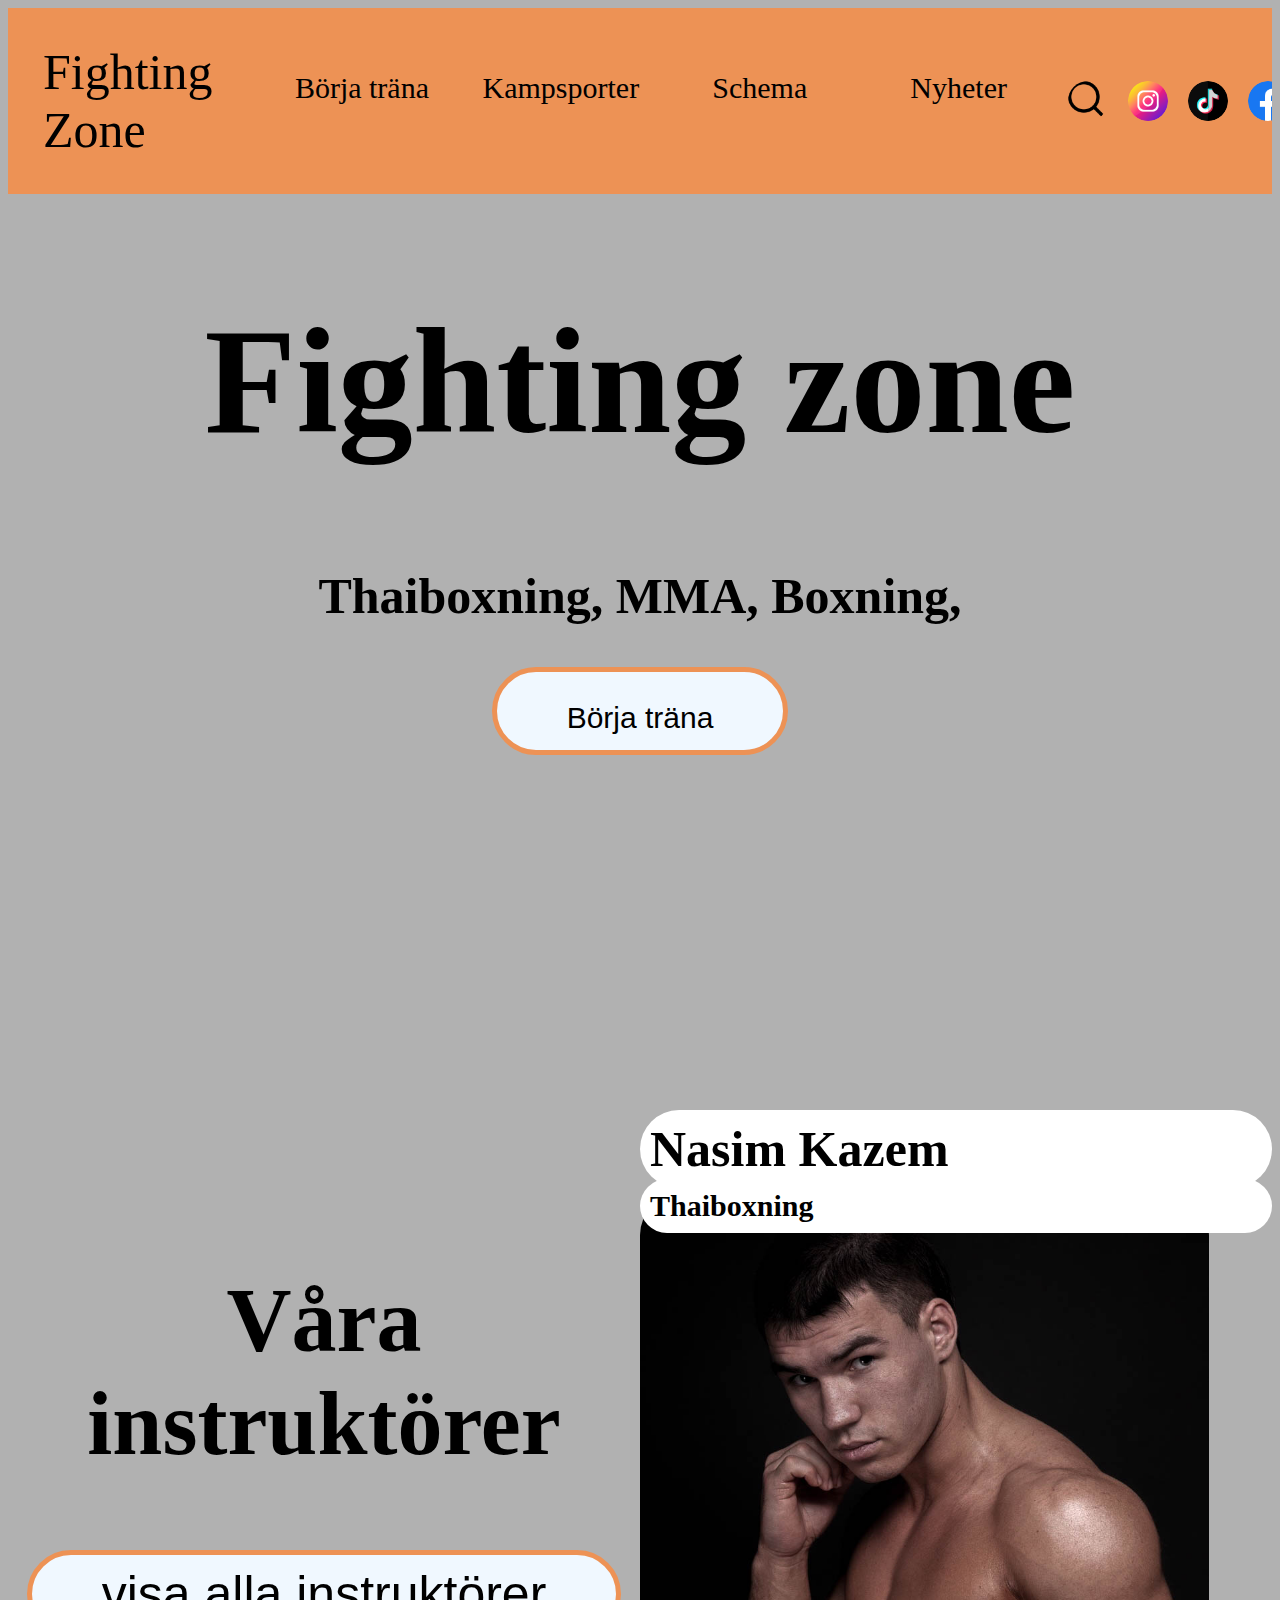
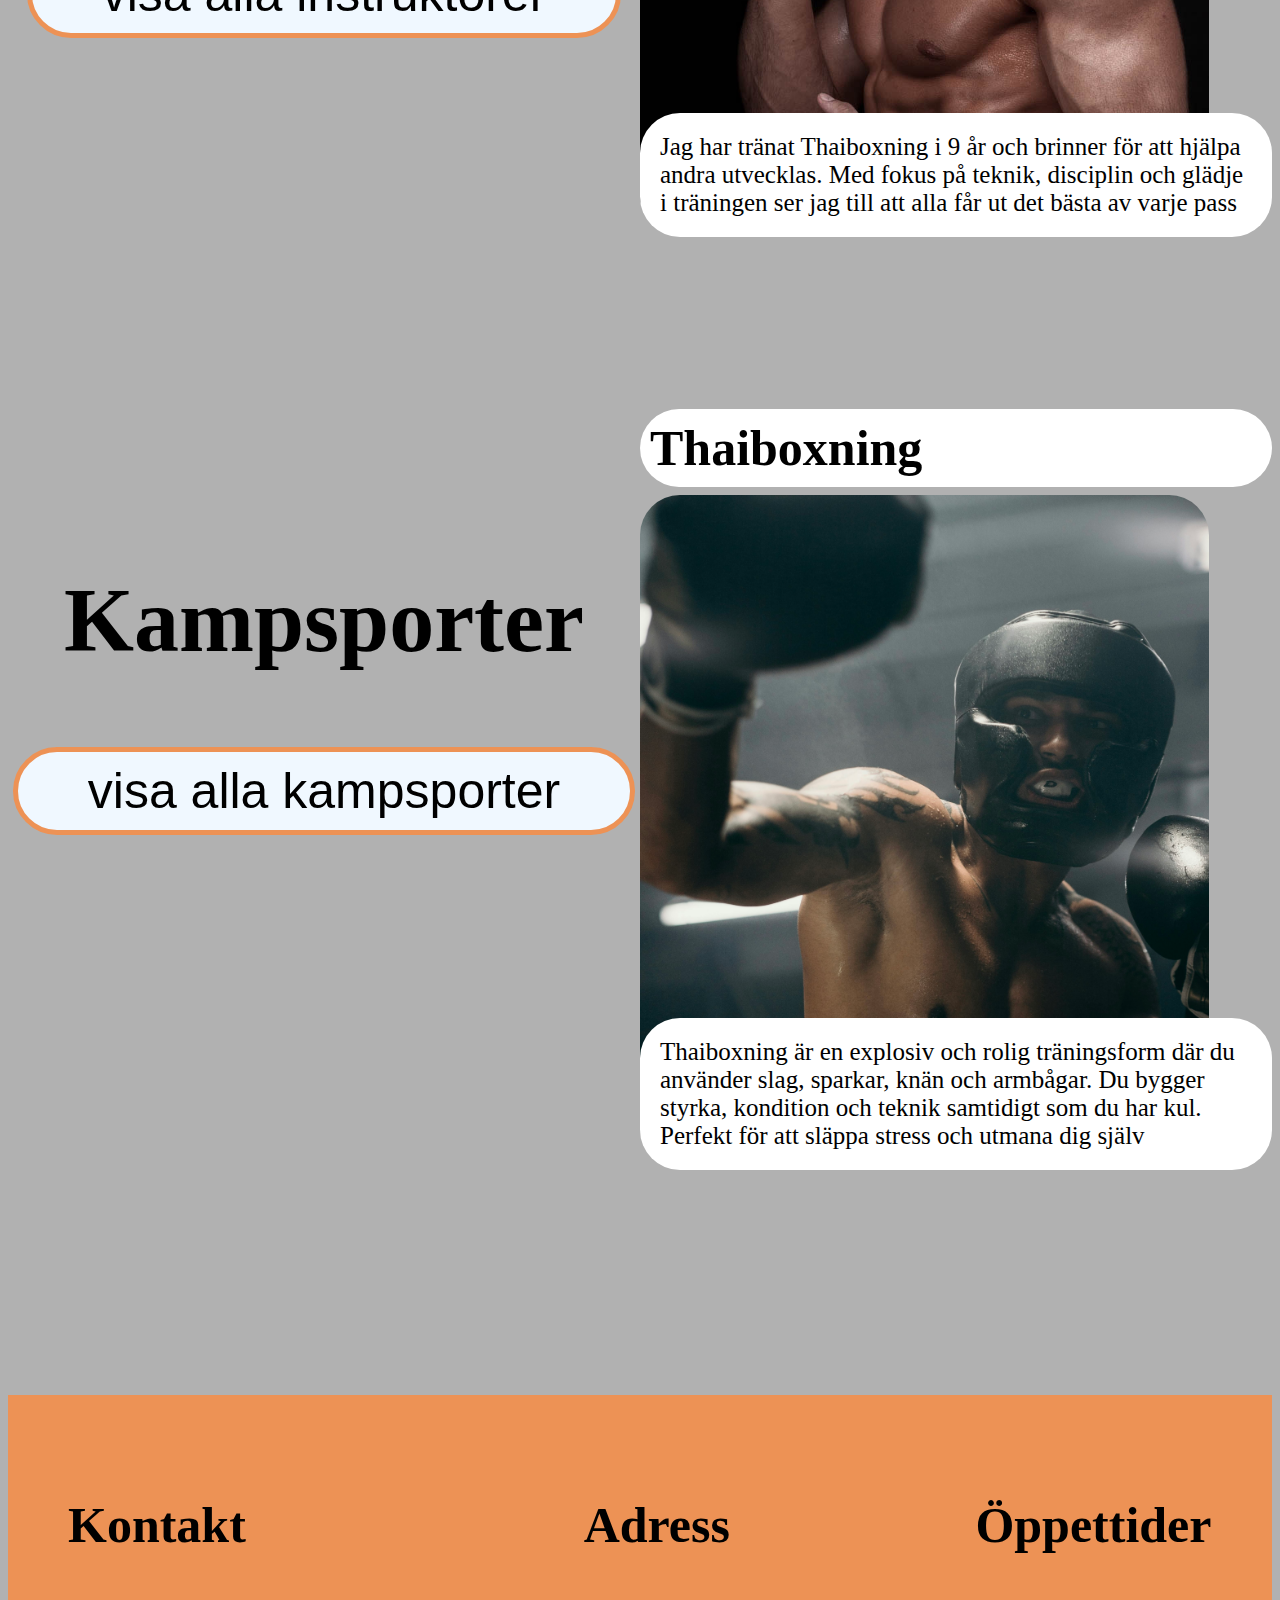
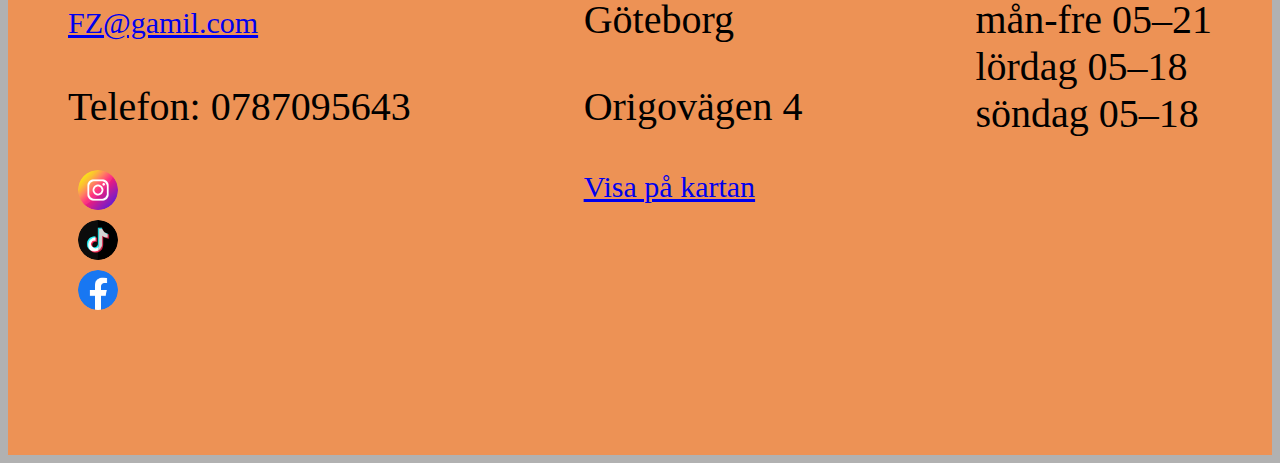
==== commit cc3f77d8: "sista pushen" ====
--- a/index.html
+++ b/index.html
@@ -67,12 +67,13 @@
 
     <section class="sida2">
 
-        <div class="Bild"> 
+       
 
-            <h2 class="bildrubrik">Nasim Kazem</h2>
+            <img src="bodybuilder-5352031_1280 2.jpg" alt="coach">
+            <h2 id="bildrubrik1">Nasim Kazem</h2>
             <h3> Thaiboxning</h3>
-            <p class="bildtext"> Jag har tränat Thaiboxning i 9 år och brinner för att hjälpa andra utvecklas. Med fokus på teknik, disciplin och glädje i träningen ser jag till att alla får ut det bästa av varje pass</p>
-    </div>
+            <p id="bildtext1"> Jag har tränat Thaiboxning i 9 år och brinner för att hjälpa andra utvecklas. Med fokus på teknik, disciplin och glädje i träningen ser jag till att alla får ut det bästa av varje pass</p>
+   
 
     </section>
 
@@ -82,48 +83,47 @@
 
 
 
-
-
 <main id="main3"> 
     <section class="sida2"> 
        
         <h2 class="andrasidan"> Kampsporter</h2>
-        <button"> visa alla kampsporter </button>
+        <button> visa alla kampsporter </button>
 
     </section>
 
     <section class="sida2">
+            <img src="pexels-cottonbro-4761665.jpg" alt="boxning">
+            <h2 id="bildrubrik2">Thaiboxning</h2>
+            <p id="bildtext2">Thaiboxning är en explosiv och rolig träningsform där du använder slag, sparkar, knän och armbågar. Du bygger styrka, kondition och teknik samtidigt som du har kul. Perfekt för att släppa stress och utmana dig själv</p>
+       
+    </section>
 
-            <img src="pexels-cottonbro-4761665.jpg" alt="boxning">
-            <h2 class="bildrubrik">Thaiboxning</h2>
-            <p class="bildtext">Thaiboxning är en explosiv och rolig träningsform där du använder slag, sparkar, knän och armbågar. Du bygger styrka, kondition och teknik samtidigt som du har kul. Perfekt för att släppa stress och utmana dig själv</p>
-    </section>
 
 </main>
 
+
+
 <footer>
-    <div class="footer.text"> 
+    <div class="footertext"> 
         <h2 class="footerrubrik"> Kontakt </h2>
         <p> <a href="https://mail.google.com/mail/u/1/#inbox"> FZ@gamil.com</a></p>
         <p> Telefon: 0787095643</p>
-    <div>
         <img class="ikoner" src="instagram-2.png" alt="Instagram">
         <img class="ikoner" src="tik-tok.png" alt="Tiktok">
         <img class="ikoner" src="facebook.png" alt="facebook"> 
     </div>
-    </div>
 
 
 
-    <div class="footer.text"> 
+    <div class="footertext"> 
         <h2 class="footerrubrik"> Adress </h2>
         <p> Göteborg </p>
         <p> Origovägen 4 </p>
-        <a id="karta" href="https://www.google.com/maps/dir/57.8164964,12.036307/Origovägen+4,+412+58+Göteborg/@57.7618045,10.7734754,8.86z/data=!4m10!4m9!1m1!4e1!1m5!1m1!1s0x464ff30cadd946df:0x39654b05d8cc5f4a!2m2!1d11.9745852!2d57.6904964!3e3?entry=ttu&g_ep=EgoyMDI1MDMyNC4wIKXMDSoASAFQAw%3D%3D"> Visa på kartan </a>
+        <a  href="https://www.google.com/maps/dir/57.8164964,12.036307/Origovägen+4,+412+58+Göteborg/@57.7618045,10.7734754,8.86z/data=!4m10!4m9!1m1!4e1!1m5!1m1!1s0x464ff30cadd946df:0x39654b05d8cc5f4a!2m2!1d11.9745852!2d57.6904964!3e3?entry=ttu&g_ep=EgoyMDI1MDMyNC4wIKXMDSoASAFQAw%3D%3D"> Visa på kartan </a>
 
     </div>
 
-    <div class="footer.text"> 
+    <div class="footertext"> 
         <h2 class="footerrubrik"> Öppettider </h2>
         <p> mån-fre	05–21 <br>
             lördag	05–18<br>
--- a/css/style.css
+++ b/css/style.css
@@ -103,17 +103,13 @@
     height: 100vh;
 }
 
-#main2 {
-    height: 100vh;
-    display: flex;
-    
-}
-
+#main2,
 #main3 {
     height: 100vh;
     display: flex;
     
 }
+
 
 .sida2 {
     width: 50%;
@@ -131,13 +127,6 @@
 }
 
 
-.Bild {
-    background-image: url("../bodybuilder-5352031_1280\ 2.jpg");
-    max-width: 90%;
-    height: 80%;
-    border-radius: 40px;
-}
-
 img {
     max-width: 90%;
     height: auto;
@@ -145,24 +134,56 @@
 
 }
 
-.bildrubrik {
+#bildrubrik1 {
+    font-size: 50px;
+    background-color: rgb(255, 255, 255);
+    border-radius: 40px;
+    position: relative; 
+    bottom: 770px;
+    padding: 10px;
+}
+
+    
+#bildrubrik2 {
    font-size: 50px;
    background-color: rgb(255, 255, 255);
    border-radius: 40px;
-   margin-left:50px
+   position: relative; 
+   bottom: 800px;
+   padding: 10px;
+   
+
 }
 
 h3 { 
     background-color: rgb(255, 255, 255);
     border-radius: 40px;
     font-size: 30px;
-}
-
-.bildtext {
+    position: relative;
+    bottom: 820px;
+    padding: 10px;
+
+}
+
+#bildtext1 {
     background-color: rgb(255, 255, 255);
     font-size: 25px;
     border-radius: 40px;
-}
+    position: relative; 
+    bottom: 370px;
+   padding: 20px;
+}
+
+#bildtext2 {
+    background-color: rgb(255, 255, 255);
+    font-size: 25px;
+    border-radius: 40px;
+    position: relative; 
+   bottom: 310px;
+   padding: 20px;
+}
+
+
 
 footer {
     height: 60vh;
@@ -177,8 +198,8 @@
     font-size: 50px;
 }
 
-#karta {
-    font-size: 40px;
+a {
+    font-size: 30px;
 }
 
 
@@ -240,7 +261,7 @@
 #personnr select,
 #personnr input {
     height: 60px;
-    width: 300px;
+    width: 290px;
     margin: 10px;
     padding-left: 15px;
     border-radius: 20px;
@@ -349,7 +370,44 @@
     }
 
 
-
+    #main2,
+    #main3 {
+        flex-direction: column;
+        align-items: center;
+        width: 100%;
+    }
+
+    #bildtext1,
+    #bildtext2 {
+        display: none;
+    }
+
+    #bildrubrik1,
+    #bildrubrik2 {
+        display: none;
+    }
+    
+    h3 {
+        display: none;
+    }
+
+
+    .sida2 {
+        width: 90%;
+    }
+
+    button {
+        width: 80%;
+        background-color:rgb(237, 146, 85); ;
+    }
+
+    img {
+        margin-top: 30px;
+    }
+
+    #main2{
+        margin-bottom: 150px;
+    }
 
 
     #intresseanmälan {
@@ -398,6 +456,26 @@
         margin-left: 10px;
     }
 
+    .footerrubrik {
+        font-size: 30px;
+    }
+
+    footer .ikoner {
+        display: none;
+    }
+
+    a {
+        font-size: 30px;
+    }
+   
+    .footertext {
+        line-height: 0.2;
+    }
+
+    footer p {
+        margin-bottom: 70px;
+    }
+
 
 
 }